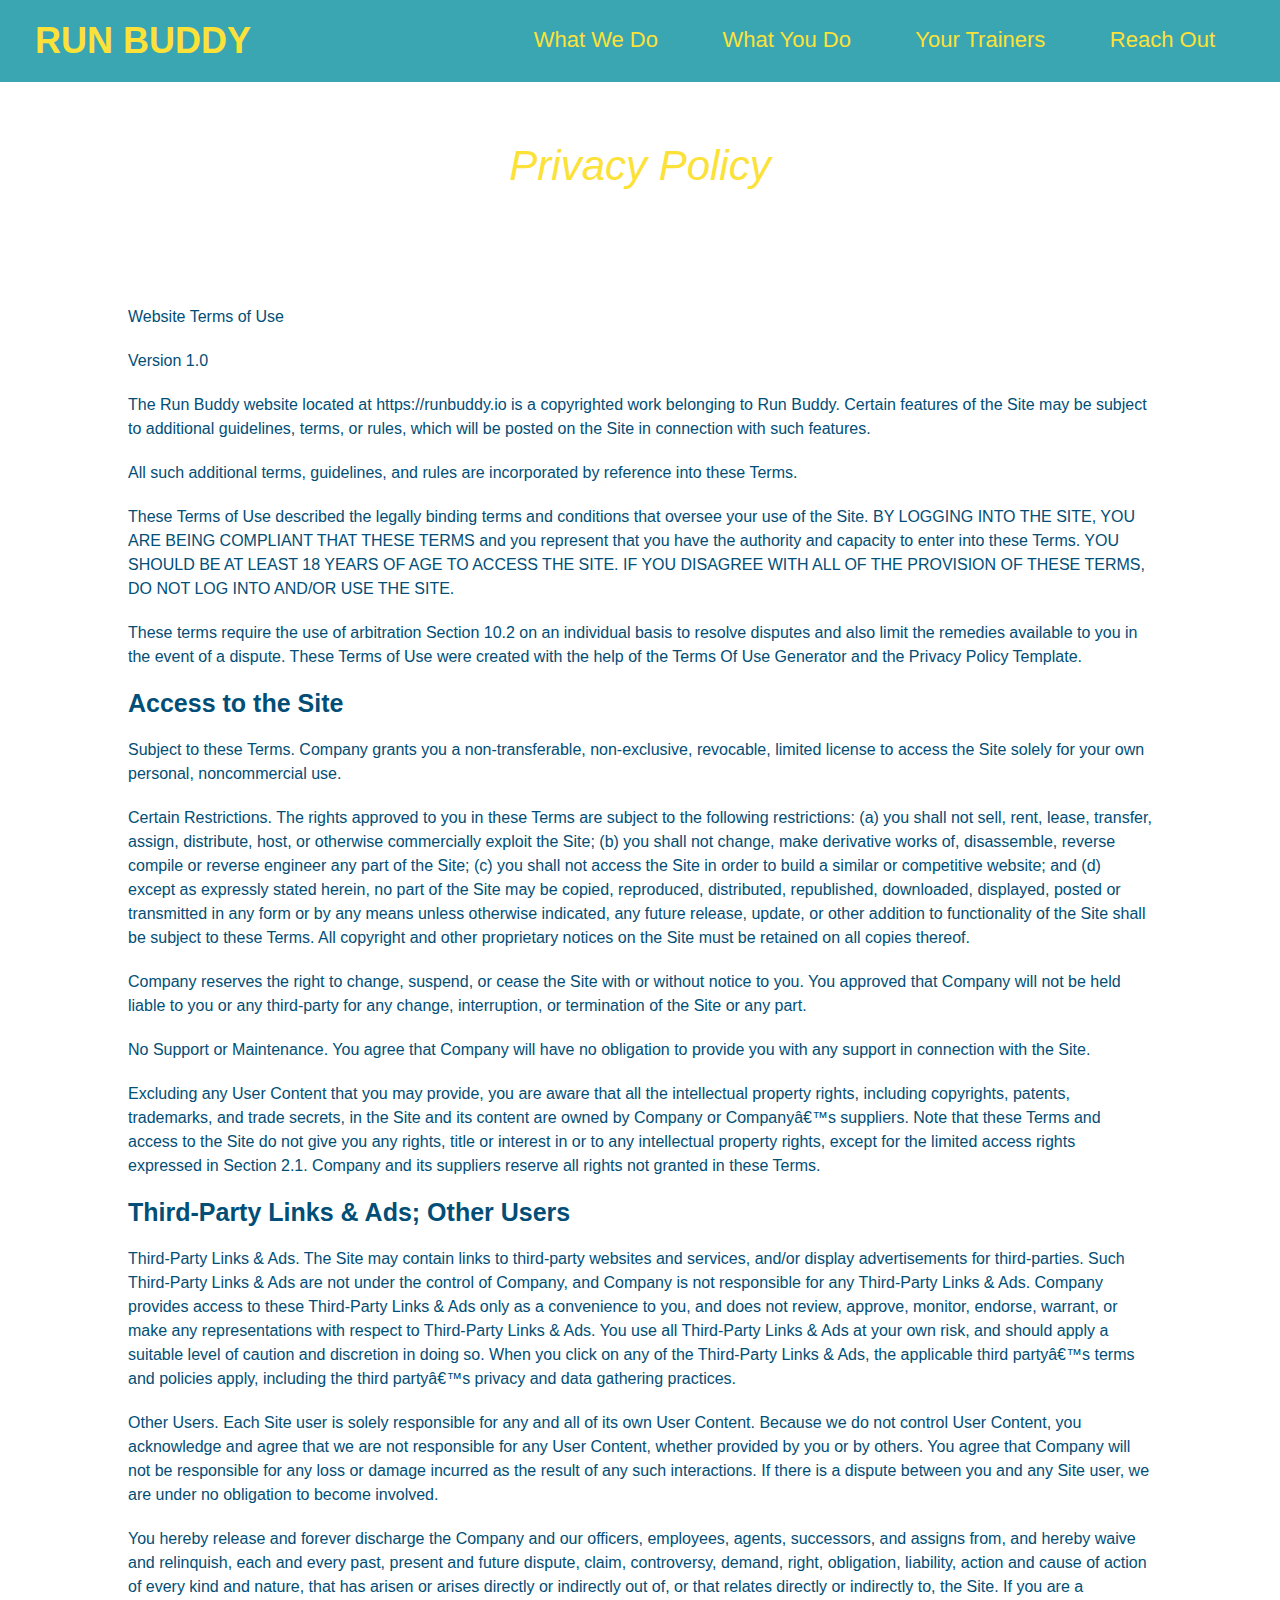
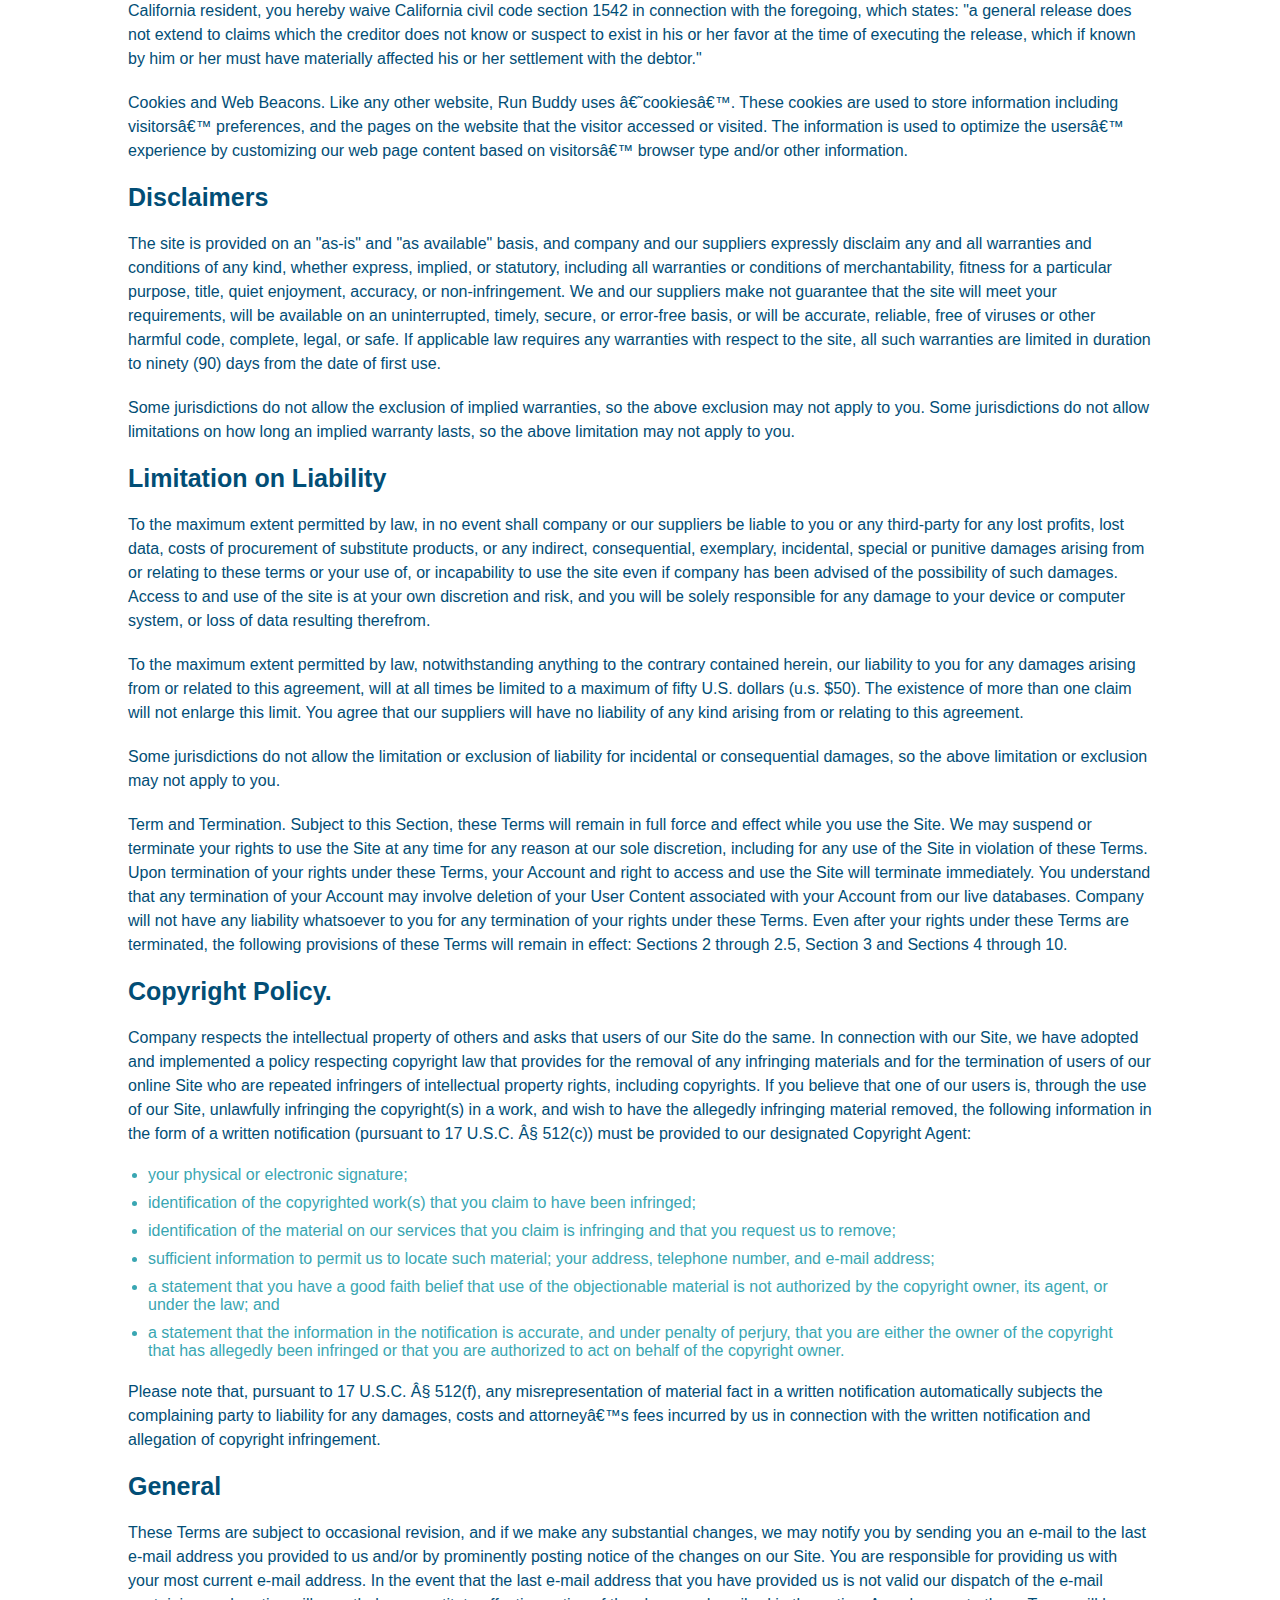
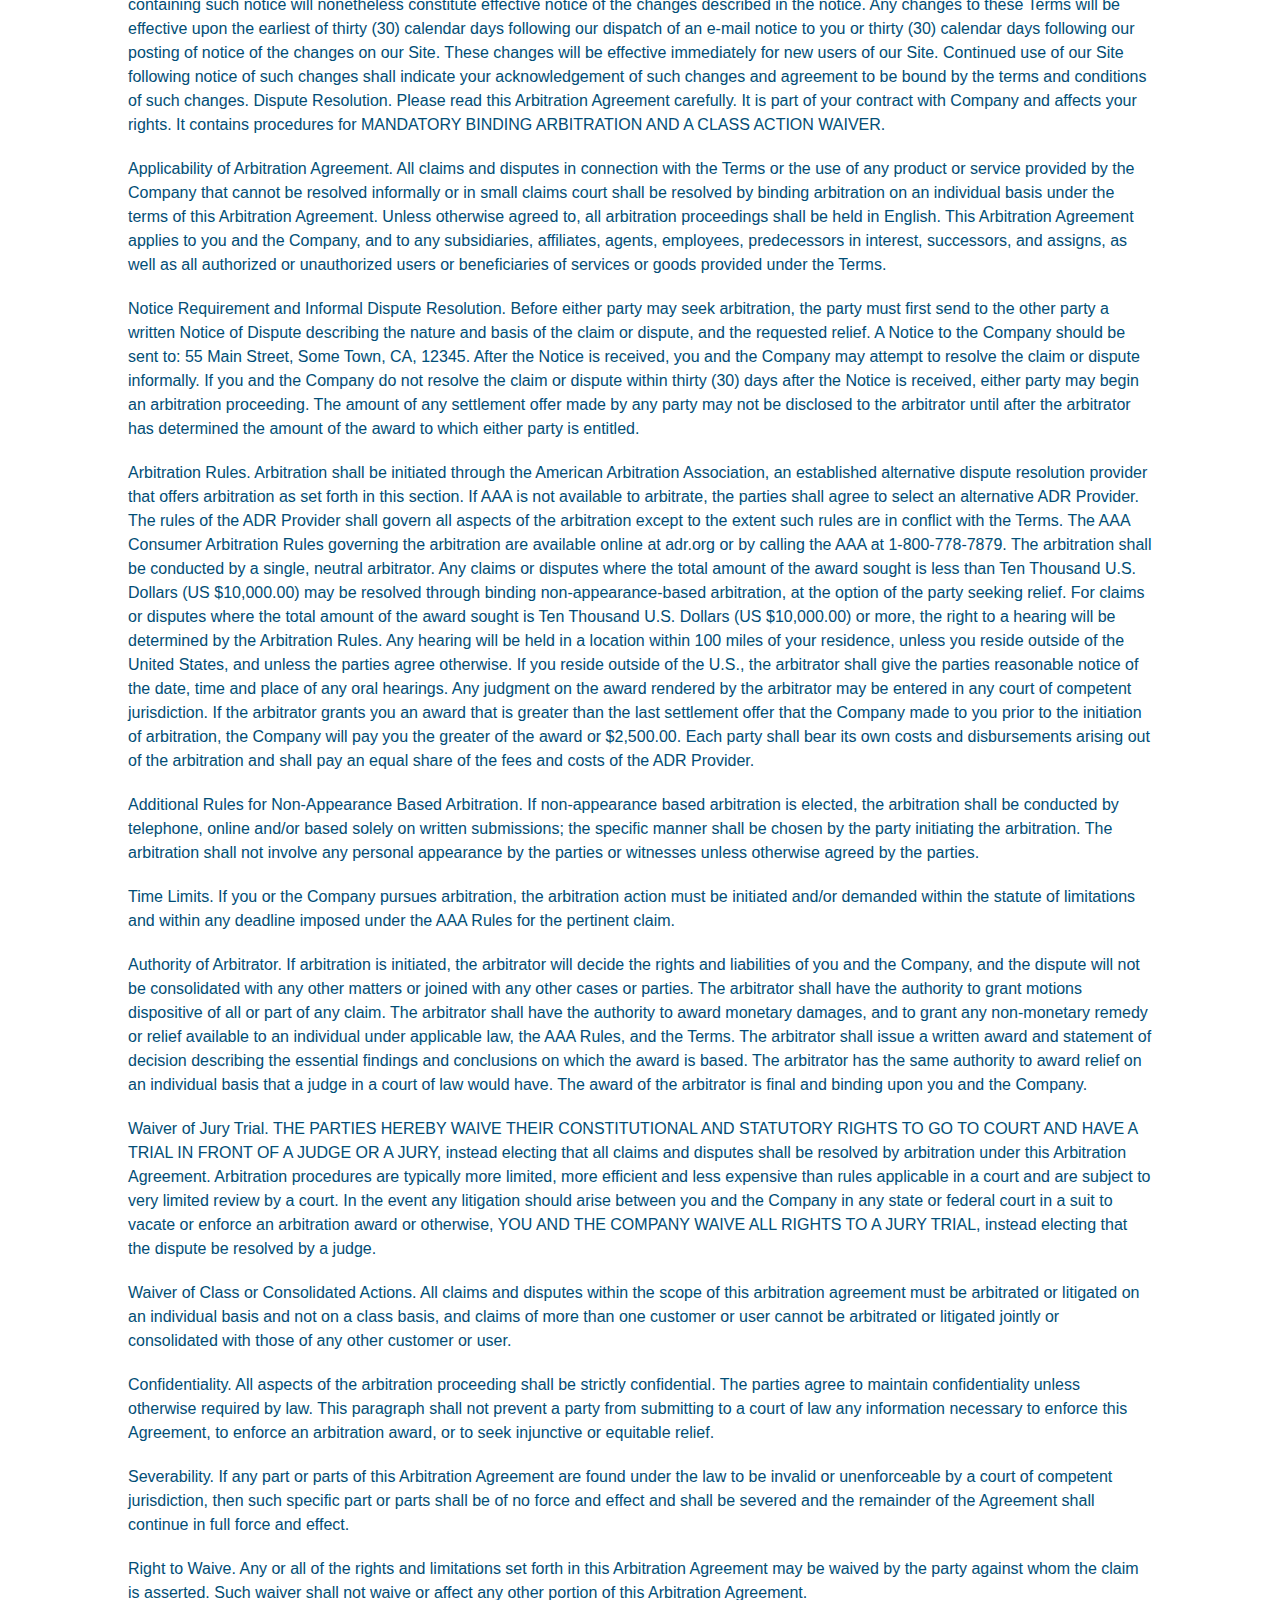
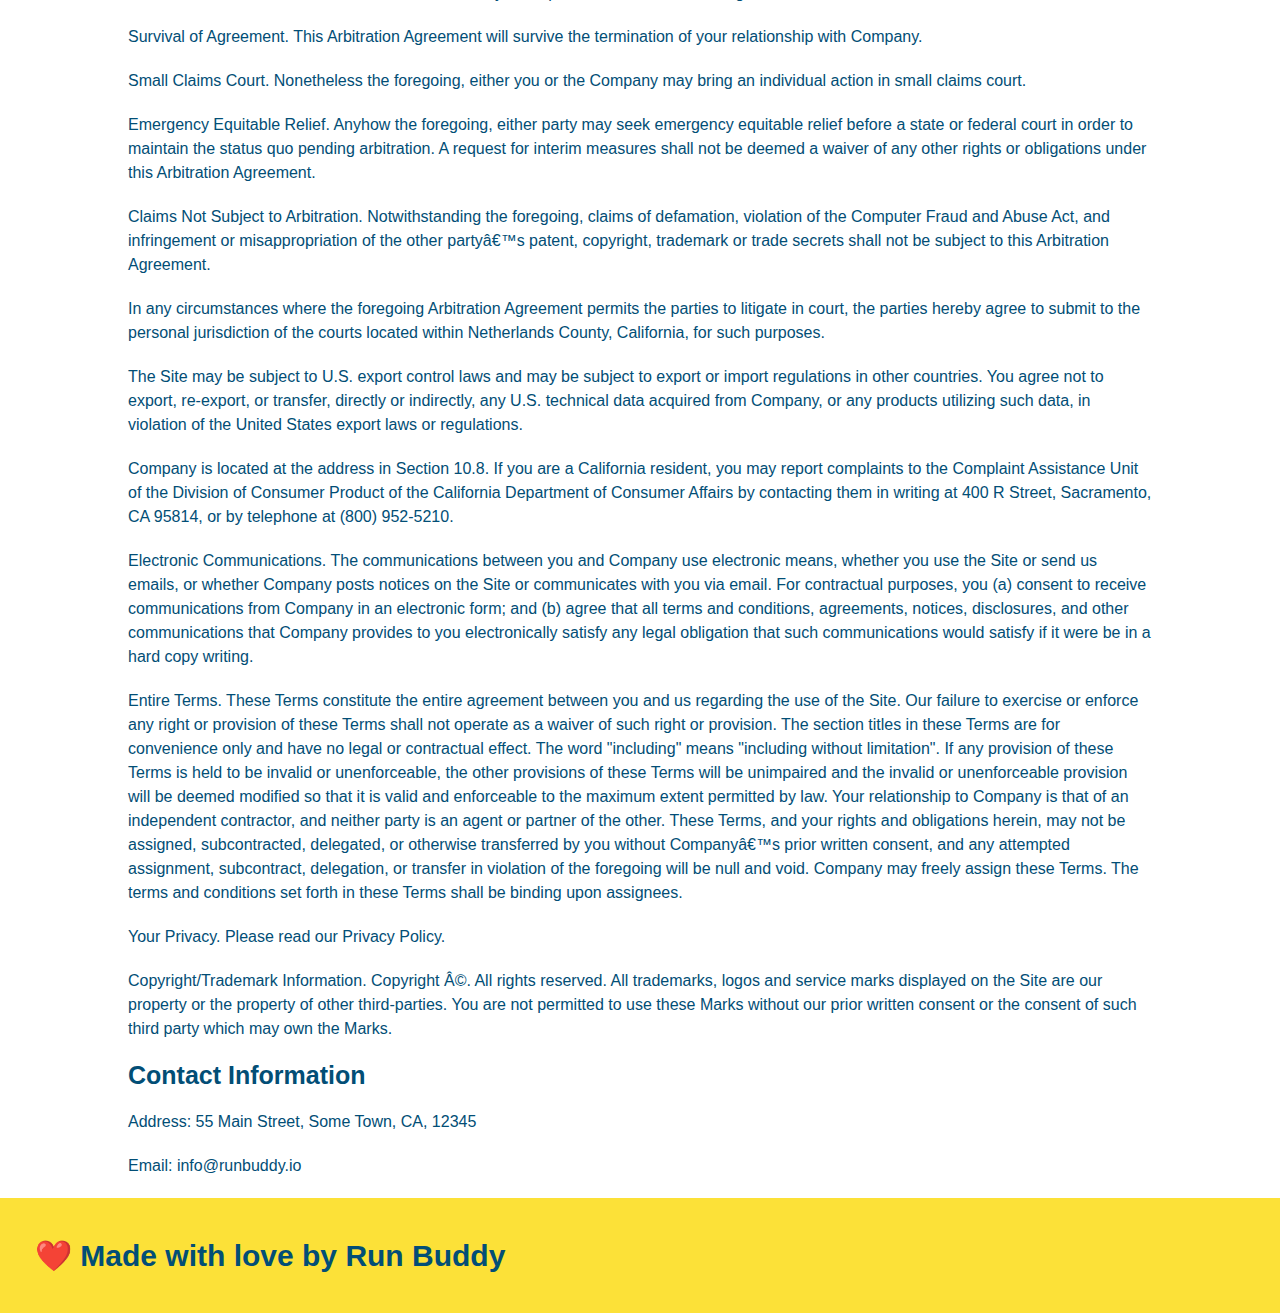
==== privacy-policy.html @ 12d1be7a "privacy policy" ====
<!DOCTYPE html>
<html lang="en">
  <head>
    <meta charset="UTF-8" />
    <link rel="stylesheet" href="./style.css" />
    <link rel="stylesheet" href="./privacy-policy.css" />
    <title>Privacy Policy - Run Buddy</title>
  </head>
  <body>
    <header>
        <h1>
          <a href="/">RUN BUDDY</a>
        </h1>
        <nav>
          <ul>
            <li>
              <a href="./index.html#what-we-do">What We Do</a>
            </li>
            <li>
              <a href="./index.html#what-you-do">What You Do</a>
            </li>
            <li>
              <a href="./index.html#your-trainers">Your Trainers</a>
            </li>
            <li>
              <a href="./index.html#reach-out">Reach Out</a>
            </li>
          </ul>
        </nav>
    </header>

    <section class="hero">
        <h2 class="page-title">
          Privacy Policy
        </h2>
    </section>

    <article class="secondary-content">
        <p>
            Website Terms of Use
          </p>
    
          <p>
            Version 1.0
          </p>
    
          <p>
            The Run Buddy website located at https://runbuddy.io is a copyrighted work belonging to Run Buddy. Certain
            features of the Site may be subject to additional guidelines, terms, or rules, which will be posted on the Site
            in connection with such features.
          </p>
    
          <p>
            All such additional terms, guidelines, and rules are incorporated by reference into these Terms.
          </p>
    
          <p>
            These Terms of Use described the legally binding terms and conditions that oversee your use of the Site. BY
            LOGGING INTO THE SITE, YOU ARE BEING COMPLIANT THAT THESE TERMS and you represent that you have the authority
            and capacity to enter into these Terms. YOU SHOULD BE AT LEAST 18 YEARS OF AGE TO ACCESS THE SITE. IF YOU
            DISAGREE WITH ALL OF THE PROVISION OF THESE TERMS, DO NOT LOG INTO AND/OR USE THE SITE.
          </p>
    
          <p>
            These terms require the use of arbitration Section 10.2 on an individual basis to resolve disputes and also
            limit the remedies available to you in the event of a dispute. These Terms of Use were created with the help of
            the Terms Of Use Generator and the Privacy Policy Template.
          </p>
    
          <h3>
            Access to the Site
          </h3>
    
          <p>
            Subject to these Terms. Company grants you a non-transferable, non-exclusive, revocable, limited license to
            access the Site solely for your own personal, noncommercial use.
          </p>
    
          <p>
            Certain Restrictions. The rights approved to you in these Terms are subject to the following restrictions: (a)
            you shall not sell, rent, lease, transfer, assign, distribute, host, or otherwise commercially exploit the Site;
            (b) you shall not change, make derivative works of, disassemble, reverse compile or reverse engineer any part of
            the Site; (c) you shall not access the Site in order to build a similar or competitive website; and (d) except
            as expressly stated herein, no part of the Site may be copied, reproduced, distributed, republished, downloaded,
            displayed, posted or transmitted in any form or by any means unless otherwise indicated, any future release,
            update, or other addition to functionality of the Site shall be subject to these Terms. All copyright and other
            proprietary notices on the Site must be retained on all copies thereof.
          </p>
    
          <p>
            Company reserves the right to change, suspend, or cease the Site with or without notice to you. You approved
            that Company will not be held liable to you or any third-party for any change, interruption, or termination of
            the Site or any part.
          </p>
    
          <p>
            No Support or Maintenance. You agree that Company will have no obligation to provide you with any support in
            connection with the Site.
          </p>
    
          <p>
            Excluding any User Content that you may provide, you are aware that all the intellectual property rights,
            including copyrights, patents, trademarks, and trade secrets, in the Site and its content are owned by Company
            or Companyâ€™s suppliers. Note that these Terms and access to the Site do not give you any rights, title or
            interest in or to any intellectual property rights, except for the limited access rights expressed in Section
            2.1. Company and its suppliers reserve all rights not granted in these Terms.
          </p>
    
          <h3>
            Third-Party Links & Ads; Other Users
          </h3>
    
          <p>
            Third-Party Links & Ads. The Site may contain links to third-party websites and services, and/or display
            advertisements for third-parties. Such Third-Party Links & Ads are not under the control of Company, and Company
            is not responsible for any Third-Party Links & Ads. Company provides access to these Third-Party Links & Ads
            only as a convenience to you, and does not review, approve, monitor, endorse, warrant, or make any
            representations with respect to Third-Party Links & Ads. You use all Third-Party Links & Ads at your own risk,
            and should apply a suitable level of caution and discretion in doing so. When you click on any of the
            Third-Party Links & Ads, the applicable third partyâ€™s terms and policies apply, including the third partyâ€™s
            privacy and data gathering practices.
          </p>
    
          <p>
            Other Users. Each Site user is solely responsible for any and all of its own User Content. Because we do not
            control User Content, you acknowledge and agree that we are not responsible for any User Content, whether
            provided by you or by others. You agree that Company will not be responsible for any loss or damage incurred as
            the result of any such interactions. If there is a dispute between you and any Site user, we are under no
            obligation to become involved.
          </p>
    
          <p>
            You hereby release and forever discharge the Company and our officers, employees, agents, successors, and
            assigns from, and hereby waive and relinquish, each and every past, present and future dispute, claim,
            controversy, demand, right, obligation, liability, action and cause of action of every kind and nature, that has
            arisen or arises directly or indirectly out of, or that relates directly or indirectly to, the Site. If you are
            a California resident, you hereby waive California civil code section 1542 in connection with the foregoing,
            which states: "a general release does not extend to claims which the creditor does not know or suspect to exist
            in his or her favor at the time of executing the release, which if known by him or her must have materially
            affected his or her settlement with the debtor."
          </p>
    
          <p>
            Cookies and Web Beacons. Like any other website, Run Buddy uses â€˜cookiesâ€™. These cookies are used to store
            information including visitorsâ€™ preferences, and the pages on the website that the visitor accessed or visited.
            The information is used to optimize the usersâ€™ experience by customizing our web page content based on visitorsâ€™
            browser type and/or other information.
          </p>
    
          <h3>
            Disclaimers
          </h3>
    
          <p>
            The site is provided on an "as-is" and "as available" basis, and company and our suppliers expressly disclaim
            any and all warranties and conditions of any kind, whether express, implied, or statutory, including all
            warranties or conditions of merchantability, fitness for a particular purpose, title, quiet enjoyment, accuracy,
            or non-infringement. We and our suppliers make not guarantee that the site will meet your requirements, will be
            available on an uninterrupted, timely, secure, or error-free basis, or will be accurate, reliable, free of
            viruses or other harmful code, complete, legal, or safe. If applicable law requires any warranties with respect
            to the site, all such warranties are limited in duration to ninety (90) days from the date of first use.
          </p>
    
          <p>
            Some jurisdictions do not allow the exclusion of implied warranties, so the above exclusion may not apply to
            you. Some jurisdictions do not allow limitations on how long an implied warranty lasts, so the above limitation
            may not apply to you.
          </p>
    
          <h3>
            Limitation on Liability
          </h3>
    
          <p>
            To the maximum extent permitted by law, in no event shall company or our suppliers be liable to you or any
            third-party for any lost profits, lost data, costs of procurement of substitute products, or any indirect,
            consequential, exemplary, incidental, special or punitive damages arising from or relating to these terms or
            your use of, or incapability to use the site even if company has been advised of the possibility of such
            damages. Access to and use of the site is at your own discretion and risk, and you will be solely responsible
            for any damage to your device or computer system, or loss of data resulting therefrom.
          </p>
    
          <p>
            To the maximum extent permitted by law, notwithstanding anything to the contrary contained herein, our liability
            to you for any damages arising from or related to this agreement, will at all times be limited to a maximum of
            fifty U.S. dollars (u.s. $50). The existence of more than one claim will not enlarge this limit. You agree that
            our suppliers will have no liability of any kind arising from or relating to this agreement.
          </p>
    
          <p>
            Some jurisdictions do not allow the limitation or exclusion of liability for incidental or consequential
            damages, so the above limitation or exclusion may not apply to you.
          </p>
    
          <p>
            Term and Termination. Subject to this Section, these Terms will remain in full force and effect while you use
            the Site. We may suspend or terminate your rights to use the Site at any time for any reason at our sole
            discretion, including for any use of the Site in violation of these Terms. Upon termination of your rights under
            these Terms, your Account and right to access and use the Site will terminate immediately. You understand that
            any termination of your Account may involve deletion of your User Content associated with your Account from our
            live databases. Company will not have any liability whatsoever to you for any termination of your rights under
            these Terms. Even after your rights under these Terms are terminated, the following provisions of these Terms
            will remain in effect: Sections 2 through 2.5, Section 3 and Sections 4 through 10.
          </p>
    
          <h3>
            Copyright Policy.
          </h3>
    
          <p>
            Company respects the intellectual property of others and asks that users of our Site do the same. In connection
            with our Site, we have adopted and implemented a policy respecting copyright law that provides for the removal
            of any infringing materials and for the termination of users of our online Site who are repeated infringers of
            intellectual property rights, including copyrights. If you believe that one of our users is, through the use of
            our Site, unlawfully infringing the copyright(s) in a work, and wish to have the allegedly infringing material
            removed, the following information in the form of a written notification (pursuant to 17 U.S.C. Â§ 512(c)) must
            be provided to our designated Copyright Agent:
          </p>
    
          <ul>
            <li>
              your physical or electronic signature;
            </li>
            <li>
              identification of the copyrighted work(s) that you claim to have been infringed;
            </li>
            <li>
              identification of the material on our services that you claim is infringing and that you request us to remove;
            </li>
            <li>
              sufficient information to permit us to locate such material; your address, telephone number, and e-mail
              address;
            </li>
            <li>
              a statement that you have a good faith belief that use of the objectionable material is not authorized by the
              copyright owner, its agent, or under the law; and
            </li>
            <li>
              a statement that the information in the notification is accurate, and under penalty of perjury, that you are
              either the owner of the copyright that has allegedly been infringed or that you are authorized to act on
              behalf of the copyright owner.
            </li>
          </ul>
    
          <p>
            Please note that, pursuant to 17 U.S.C. Â§ 512(f), any misrepresentation of material fact in a written
            notification automatically subjects the complaining party to liability for any damages, costs and attorneyâ€™s
            fees incurred by us in connection with the written notification and allegation of copyright infringement.
          </p>
    
          <h3>
            General
          </h3>
    
          <p>
            These Terms are subject to occasional revision, and if we make any substantial changes, we may notify you by
            sending you an e-mail to the last e-mail address you provided to us and/or by prominently posting notice of the
            changes on our Site. You are responsible for providing us with your most current e-mail address. In the event
            that the last e-mail address that you have provided us is not valid our dispatch of the e-mail containing such
            notice will nonetheless constitute effective notice of the changes described in the notice. Any changes to these
            Terms will be effective upon the earliest of thirty (30) calendar days following our dispatch of an e-mail
            notice to you or thirty (30) calendar days following our posting of notice of the changes on our Site. These
            changes will be effective immediately for new users of our Site. Continued use of our Site following notice of
            such changes shall indicate your acknowledgement of such changes and agreement to be bound by the terms and
            conditions of such changes. Dispute Resolution. Please read this Arbitration Agreement carefully. It is part of
            your contract with Company and affects your rights. It contains procedures for MANDATORY BINDING ARBITRATION AND
            A CLASS ACTION WAIVER.
          </p>
    
          <p>
            Applicability of Arbitration Agreement. All claims and disputes in connection with the Terms or the use of any
            product or service provided by the Company that cannot be resolved informally or in small claims court shall be
            resolved by binding arbitration on an individual basis under the terms of this Arbitration Agreement. Unless
            otherwise agreed to, all arbitration proceedings shall be held in English. This Arbitration Agreement applies to
            you and the Company, and to any subsidiaries, affiliates, agents, employees, predecessors in interest,
            successors, and assigns, as well as all authorized or unauthorized users or beneficiaries of services or goods
            provided under the Terms.
          </p>
    
          <p>
            Notice Requirement and Informal Dispute Resolution. Before either party may seek arbitration, the party must
            first send to the other party a written Notice of Dispute describing the nature and basis of the claim or
            dispute, and the requested relief. A Notice to the Company should be sent to: 55 Main Street, Some Town, CA,
            12345. After the Notice is received, you and the Company may attempt to resolve the claim or dispute informally.
            If you and the Company do not resolve the claim or dispute within thirty (30) days after the Notice is received,
            either party may begin an arbitration proceeding. The amount of any settlement offer made by any party may not
            be disclosed to the arbitrator until after the arbitrator has determined the amount of the award to which either
            party is entitled.
          </p>
    
          <p>
            Arbitration Rules. Arbitration shall be initiated through the American Arbitration Association, an established
            alternative dispute resolution provider that offers arbitration as set forth in this section. If AAA is not
            available to arbitrate, the parties shall agree to select an alternative ADR Provider. The rules of the ADR
            Provider shall govern all aspects of the arbitration except to the extent such rules are in conflict with the
            Terms. The AAA Consumer Arbitration Rules governing the arbitration are available online at adr.org or by
            calling the AAA at 1-800-778-7879. The arbitration shall be conducted by a single, neutral arbitrator. Any
            claims or disputes where the total amount of the award sought is less than Ten Thousand U.S. Dollars (US
            $10,000.00) may be resolved through binding non-appearance-based arbitration, at the option of the party seeking
            relief. For claims or disputes where the total amount of the award sought is Ten Thousand U.S. Dollars (US
            $10,000.00) or more, the right to a hearing will be determined by the Arbitration Rules. Any hearing will be
            held in a location within 100 miles of your residence, unless you reside outside of the United States, and
            unless the parties agree otherwise. If you reside outside of the U.S., the arbitrator shall give the parties
            reasonable notice of the date, time and place of any oral hearings. Any judgment on the award rendered by the
            arbitrator may be entered in any court of competent jurisdiction. If the arbitrator grants you an award that is
            greater than the last settlement offer that the Company made to you prior to the initiation of arbitration, the
            Company will pay you the greater of the award or $2,500.00. Each party shall bear its own costs and
            disbursements arising out of the arbitration and shall pay an equal share of the fees and costs of the ADR
            Provider.
          </p>
    
          <p>
            Additional Rules for Non-Appearance Based Arbitration. If non-appearance based arbitration is elected, the
            arbitration shall be conducted by telephone, online and/or based solely on written submissions; the specific
            manner shall be chosen by the party initiating the arbitration. The arbitration shall not involve any personal
            appearance by the parties or witnesses unless otherwise agreed by the parties.
          </p>
    
          <p>
            Time Limits. If you or the Company pursues arbitration, the arbitration action must be initiated and/or demanded
            within the statute of limitations and within any deadline imposed under the AAA Rules for the pertinent claim.
          </p>
    
          <p>
            Authority of Arbitrator. If arbitration is initiated, the arbitrator will decide the rights and liabilities of
            you and the Company, and the dispute will not be consolidated with any other matters or joined with any other
            cases or parties. The arbitrator shall have the authority to grant motions dispositive of all or part of any
            claim. The arbitrator shall have the authority to award monetary damages, and to grant any non-monetary remedy
            or relief available to an individual under applicable law, the AAA Rules, and the Terms. The arbitrator shall
            issue a written award and statement of decision describing the essential findings and conclusions on which the
            award is based. The arbitrator has the same authority to award relief on an individual basis that a judge in a
            court of law would have. The award of the arbitrator is final and binding upon you and the Company.
          </p>
    
          <p>
            Waiver of Jury Trial. THE PARTIES HEREBY WAIVE THEIR CONSTITUTIONAL AND STATUTORY RIGHTS TO GO TO COURT AND HAVE
            A TRIAL IN FRONT OF A JUDGE OR A JURY, instead electing that all claims and disputes shall be resolved by
            arbitration under this Arbitration Agreement. Arbitration procedures are typically more limited, more efficient
            and less expensive than rules applicable in a court and are subject to very limited review by a court. In the
            event any litigation should arise between you and the Company in any state or federal court in a suit to vacate
            or enforce an arbitration award or otherwise, YOU AND THE COMPANY WAIVE ALL RIGHTS TO A JURY TRIAL, instead
            electing that the dispute be resolved by a judge.
          </p>
    
          <p>
            Waiver of Class or Consolidated Actions. All claims and disputes within the scope of this arbitration agreement
            must be arbitrated or litigated on an individual basis and not on a class basis, and claims of more than one
            customer or user cannot be arbitrated or litigated jointly or consolidated with those of any other customer or
            user.
          </p>
    
          <p>
            Confidentiality. All aspects of the arbitration proceeding shall be strictly confidential. The parties agree to
            maintain confidentiality unless otherwise required by law. This paragraph shall not prevent a party from
            submitting to a court of law any information necessary to enforce this Agreement, to enforce an arbitration
            award, or to seek injunctive or equitable relief.
          </p>
    
          <p>
            Severability. If any part or parts of this Arbitration Agreement are found under the law to be invalid or
            unenforceable by a court of competent jurisdiction, then such specific part or parts shall be of no force and
            effect and shall be severed and the remainder of the Agreement shall continue in full force and effect.
          </p>
    
          <p>
            Right to Waive. Any or all of the rights and limitations set forth in this Arbitration Agreement may be waived
            by the party against whom the claim is asserted. Such waiver shall not waive or affect any other portion of this
            Arbitration Agreement.
          </p>
    
          <p>
            Survival of Agreement. This Arbitration Agreement will survive the termination of your relationship with
            Company.
          </p>
    
          <p>
            Small Claims Court. Nonetheless the foregoing, either you or the Company may bring an individual action in small
            claims court.
          </p>
    
          <p>
            Emergency Equitable Relief. Anyhow the foregoing, either party may seek emergency equitable relief before a
            state or federal court in order to maintain the status quo pending arbitration. A request for interim measures
            shall not be deemed a waiver of any other rights or obligations under this Arbitration Agreement.
          </p>
    
          <p>
            Claims Not Subject to Arbitration. Notwithstanding the foregoing, claims of defamation, violation of the
            Computer Fraud and Abuse Act, and infringement or misappropriation of the other partyâ€™s patent, copyright,
            trademark or trade secrets shall not be subject to this Arbitration Agreement.
          </p>
    
          <p>
            In any circumstances where the foregoing Arbitration Agreement permits the parties to litigate in court, the
            parties hereby agree to submit to the personal jurisdiction of the courts located within Netherlands County,
            California, for such purposes.
          </p>
    
          <p>
            The Site may be subject to U.S. export control laws and may be subject to export or import regulations in other
            countries. You agree not to export, re-export, or transfer, directly or indirectly, any U.S. technical data
            acquired from Company, or any products utilizing such data, in violation of the United States export laws or
            regulations.
          </p>
    
          <p>
            Company is located at the address in Section 10.8. If you are a California resident, you may report complaints
            to the Complaint Assistance Unit of the Division of Consumer Product of the California Department of Consumer
            Affairs by contacting them in writing at 400 R Street, Sacramento, CA 95814, or by telephone at (800) 952-5210.
          </p>
    
          <p>
            Electronic Communications. The communications between you and Company use electronic means, whether you use the
            Site or send us emails, or whether Company posts notices on the Site or communicates with you via email. For
            contractual purposes, you (a) consent to receive communications from Company in an electronic form; and (b)
            agree that all terms and conditions, agreements, notices, disclosures, and other communications that Company
            provides to you electronically satisfy any legal obligation that such communications would satisfy if it were be
            in a hard copy writing.
          </p>
    
          <p>
            Entire Terms. These Terms constitute the entire agreement between you and us regarding the use of the Site. Our
            failure to exercise or enforce any right or provision of these Terms shall not operate as a waiver of such right
            or provision. The section titles in these Terms are for convenience only and have no legal or contractual
            effect. The word "including" means "including without limitation". If any provision of these Terms is held to be
            invalid or unenforceable, the other provisions of these Terms will be unimpaired and the invalid or
            unenforceable provision will be deemed modified so that it is valid and enforceable to the maximum extent
            permitted by law. Your relationship to Company is that of an independent contractor, and neither party is an
            agent or partner of the other. These Terms, and your rights and obligations herein, may not be assigned,
            subcontracted, delegated, or otherwise transferred by you without Companyâ€™s prior written consent, and any
            attempted assignment, subcontract, delegation, or transfer in violation of the foregoing will be null and void.
            Company may freely assign these Terms. The terms and conditions set forth in these Terms shall be binding upon
            assignees.
          </p>
    
          <p>
            Your Privacy. Please read our Privacy Policy.
          </p>
    
          <p>
            Copyright/Trademark Information. Copyright Â©. All rights reserved. All trademarks, logos and service marks
            displayed on the Site are our property or the property of other third-parties. You are not permitted to use
            these Marks without our prior written consent or the consent of such third party which may own the Marks.
          </p>
    
          <h3>
            Contact Information
          </h3>
    
          <p>
            Address: 55 Main Street, Some Town, CA, 12345
          </p>
    
          <p>
            Email: info@runbuddy.io
          </p>
    </article>
        
    <footer>
     <h2>❤️ Made with love by Run Buddy</h2>
        
    </footer>
  
      
  </body>
</html>
---- style.css ----
* {
    margin: 0;
    padding: 0;
    box-sizing: border-box;
}

body {
    color: #39a6b2;
    font-family: Helvetica, Arial, sans-serif;
}

header {
 padding: 20px 35px;
 background-color: #39a6b2;
}

header h1 {
  font-weight: bold;
  font-size: 36px;
  color: #fce138;
  margin: 0;
  display: inline;
}

header a {
    text-decoration: none;
    color: #fce138;
}

header nav {
    float: right;
    margin: 7px 0;
}

header nav ul li {
    display: inline;
}

header nav ul li a {
    margin: 0 30px;
    font-weight: lighter;
    font-size: 22px;
}

footer {
    background: #fce138;
    width: 100%;
    padding: 40px 35px;
}

footer h2 {
    display: inline;
    color: #024e76;
    font-size: 30px;
    margin: 0;
}

footer div{
    float: right;
    line-height: 1.5;
    text-align: right;
}

footer a{
    color: #024e76;
}

section {
    padding: 60px;
}

.hero {
    background-image: url("./images/hero-bg\ \(1\).jpg");
    height: 600px;
    background-size: cover;
    background-position: center;
    position: relative;
}


.hero-form {
    background-color: #fce138;
    padding: 20px;
    width: 500px;
    color: #024e76;
    position: absolute;
    bottom: 120px;
    right: 140px;
}

.hero-form {
    border-style: solid;
    border-width: 3px;
    border-color: #024e76;
}

.hero-form h3 {
    font-size: 24px;
    margin: 0;
}

.hero-form p{
    margin: 5px 0 15px 0;
}

.form-input {
    border: 1px solid #024e76;
    display: block;
    padding: 7px 15px;
    font-size: 16px;
    color: #024e76;
    width: 100%;
    margin-bottom: 15px;
}

.hero-form label{
    margin: 0 5px;
}

.hero-form button {
    color: #fce138;
    background-color: #024e76;
    border: none;
    padding: 10px 20px;
    font-size: 16px;
}

.intro {
    text-align: center;
}

.intro p {
    line-height: 1.7;
    color: #39a6b2;
    width: 80%;
    font-size: 20px;
    margin: 0 auto;
}

.steps {
    text-align: center;
    background: #fce138;
}

.section-title {
    font-size: 55px;
    color: #024e76;
    margin-bottom: 35px;
    padding: 0 100px 20px 100px;
    display: inline-block;
    border-bottom: 3px solid;
}

.primary-border {
    border-color: #fce138;
}

.secondary-border {
    border-color: #39a6b2;
}

.steps div {
    margin-bottom: 80px;
}

.steps img{
    width: 15%;
    margin: 10px 0;
}

.steps h3 {
    color: #024e76;
    font-size: 46px;
    margin-top: 10px;
}

.steps p {
    color: #39a6b2;
    font-size: 23px;
}

.steps span {
    font-size: 38px;
}

.trainers {
    text-align: center;
}

.trainer {
    width: 900px;
    margin: 0 auto 30px auto;
    background: #024e76;
    color: #fce138;
    overflow: auto;
}

.trainer img {
    width: 35%;
    float: left;
}

.trainer-bio {
    padding: 35px;
    float: left;
    width: 65%;
}

.text-left {
    text-align: left;
}

.text-right {
    text-align: right;
}

.trainer-bio h3 {
    font-size: 32px;
    margin-bottom: 8px;
}

.trainer-bio h4 {
    font-weight: lighter;
    font-size: 26px;
    margin-bottom: 25px;
}

.trainer-bio p {
    font-size: 17px;
    line-height: 1.3;
}
---- privacy-policy.css ----
* {
    margin: 0;
    padding: 0;
    box-sizing: border-box;
}

body {
    color: #39a6b2;
    font-family: Helvetica, Arial, sans-serif;
}

header {
 padding: 20px 35px;
 background-color: #39a6b2;
}

header h1 {
  font-weight: bold;
  font-size: 36px;
  color: #fce138;
  margin: 0;
  display: inline;
}

header a {
    text-decoration: none;
    color: #fce138;
}

header nav {
    float: right;
    margin: 7px 0;
}

header nav ul li {
    display: inline;
}

header nav ul li a {
    margin: 0 30px;
    font-weight: lighter;
    font-size: 22px;
}

footer {
    background: #fce138;
    width: 100%;
    padding: 40px 35px;
}

footer h2 {
    display: inline;
    color: #024e76;
    font-size: 30px;
    margin: 0;
}

footer div{
    float: right;
    line-height: 1.5;
    text-align: right;
}

footer a{
    color: #024e76;
}

section {
    padding: 60px;
}

.hero {
    background-image: url("./images/hero-bg\ \(1\).jpg");
    height: 600px;
    background-size: cover;
    background-position: center;
    position: relative;
}


.hero-form {
    background-color: #fce138;
    padding: 20px;
    width: 500px;
    color: #024e76;
    position: absolute;
    bottom: 120px;
    right: 140px;
}

.hero-form {
    border-style: solid;
    border-width: 3px;
    border-color: #024e76;
}

.hero-form h3 {
    font-size: 24px;
    margin: 0;
}

.hero-form p{
    margin: 5px 0 15px 0;
}

.form-input {
    border: 1px solid #024e76;
    display: block;
    padding: 7px 15px;
    font-size: 16px;
    color: #024e76;
    width: 100%;
    margin-bottom: 15px;
}

.hero-form label{
    margin: 0 5px;
}

.hero-form button {
    color: #fce138;
    background-color: #024e76;
    border: none;
    padding: 10px 20px;
    font-size: 16px;
}

.intro {
    text-align: center;
}

.intro p {
    line-height: 1.7;
    color: #39a6b2;
    width: 80%;
    font-size: 20px;
    margin: 0 auto;
}

.steps {
    text-align: center;
    background: #fce138;
}

.section-title {
    font-size: 55px;
    color: #024e76;
    margin-bottom: 35px;
    padding: 0 100px 20px 100px;
    display: inline-block;
    border-bottom: 3px solid;
}

.primary-border {
    border-color: #fce138;
}

.secondary-border {
    border-color: #39a6b2;
}

.steps div {
    margin-bottom: 80px;
}

.steps img{
    width: 15%;
    margin: 10px 0;
}

.steps h3 {
    color: #024e76;
    font-size: 46px;
    margin-top: 10px;
}

.steps p {
    color: #39a6b2;
    font-size: 23px;
}

.steps span {
    font-size: 38px;
}

.trainers {
    text-align: center;
}

.trainer {
    width: 900px;
    margin: 0 auto 30px auto;
    background: #024e76;
    color: #fce138;
    overflow: auto;
}

.trainer img {
    width: 35%;
    float: left;
}

.trainer-bio {
    padding: 35px;
    float: left;
    width: 65%;
}

.text-left {
    text-align: left;
}

.text-right {
    text-align: right;
}

.trainer-bio h3 {
    font-size: 32px;
    margin-bottom: 8px;
}

.trainer-bio h4 {
    font-weight: lighter;
    font-size: 26px;
    margin-bottom: 25px;
}

.trainer-bio p {
    font-size: 17px;
    line-height: 1.3;
}

.contact {
    text-align: center;
    background: #024e76;
}

.contact h2 {
    color: #fce138;
}

.contact-info iframe {
    width: 400px;
    height: 400px;
}

.contact-info div {
    width: 410px;
    display: inline-block;
    vertical-align: top;
    text-align: left;
    margin: 30px 0 0 60px;
    color: white;
}

.contact-info h3 {
    color: #fce138;
    font-size: 32px;
}

.contact-info p, .contact-info address {
    margin: 20px 0;
    line-height: 1.5;
    font-size: 20px;
    font-style: normal;
}

.contact-info a {
    color: #fce138;
}


.hero {
    background-image: url(../images/hero-bg.jpg);
    background-size: cover;
    background-position: bottom;
    position: relative;
    height: auto;
    text-align: center;
    margin-bottom: 40px;
}

.page-title {
    color: #fce138;
    display: inline-block;
    border-bottom: 4px solid;
    border-bottom: #fce138;
    padding: 0 80px 15px 80px;
    font-weight: normal;
    font-size: 42px;
    font-style: italic;
}

.secondary-content {
    width: 80%;
    margin: auto;
    color: #024e76;
}

.secondary-content h3 {
    font-size: 25px;
    margin: 20px 0 20px 0;
}

.secondary-content p {
    font-size: 16px;
    line-height: 1.5;
    margin: 20px 0 20px 0;
}

.secondary-content ul {
    margin: 15px 20px 15px 20px;
}

.secondary-content li {
    color: #39a6b2;
    margin: 10px 0 10px 0;
}
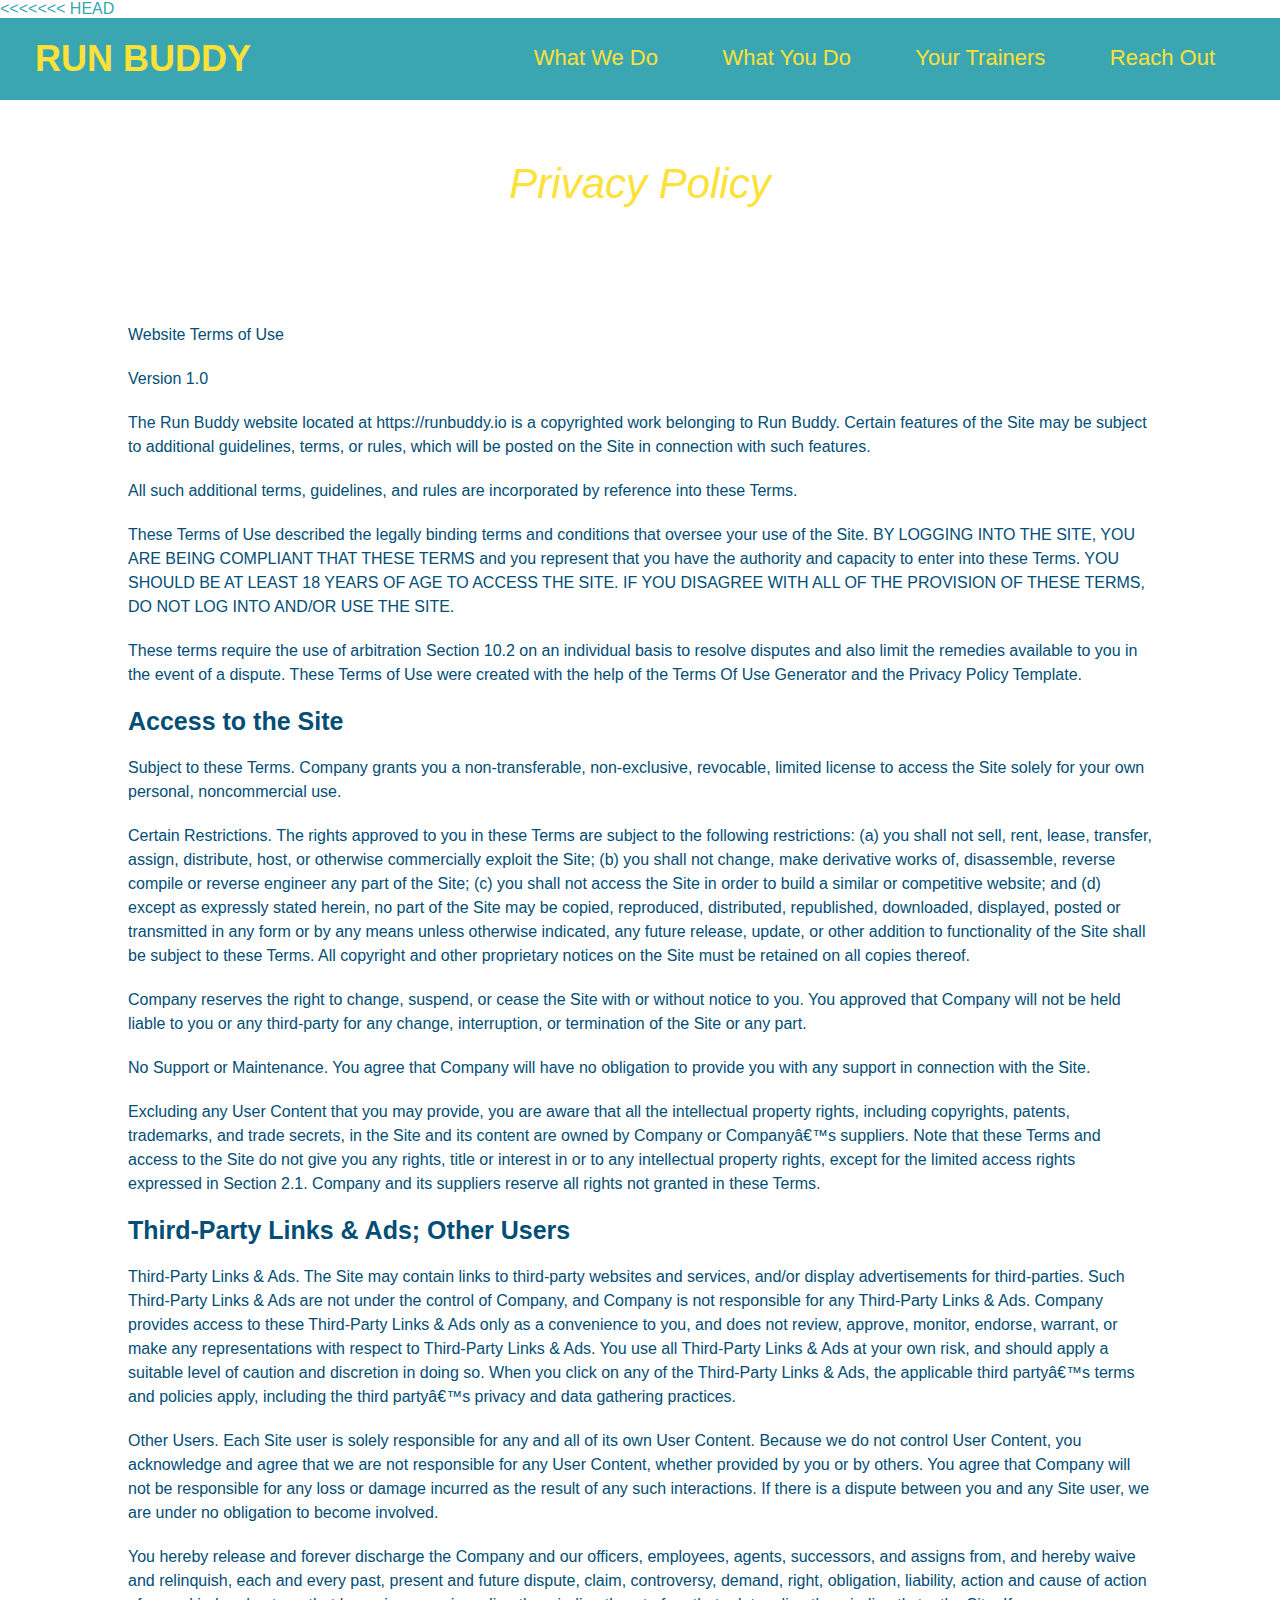
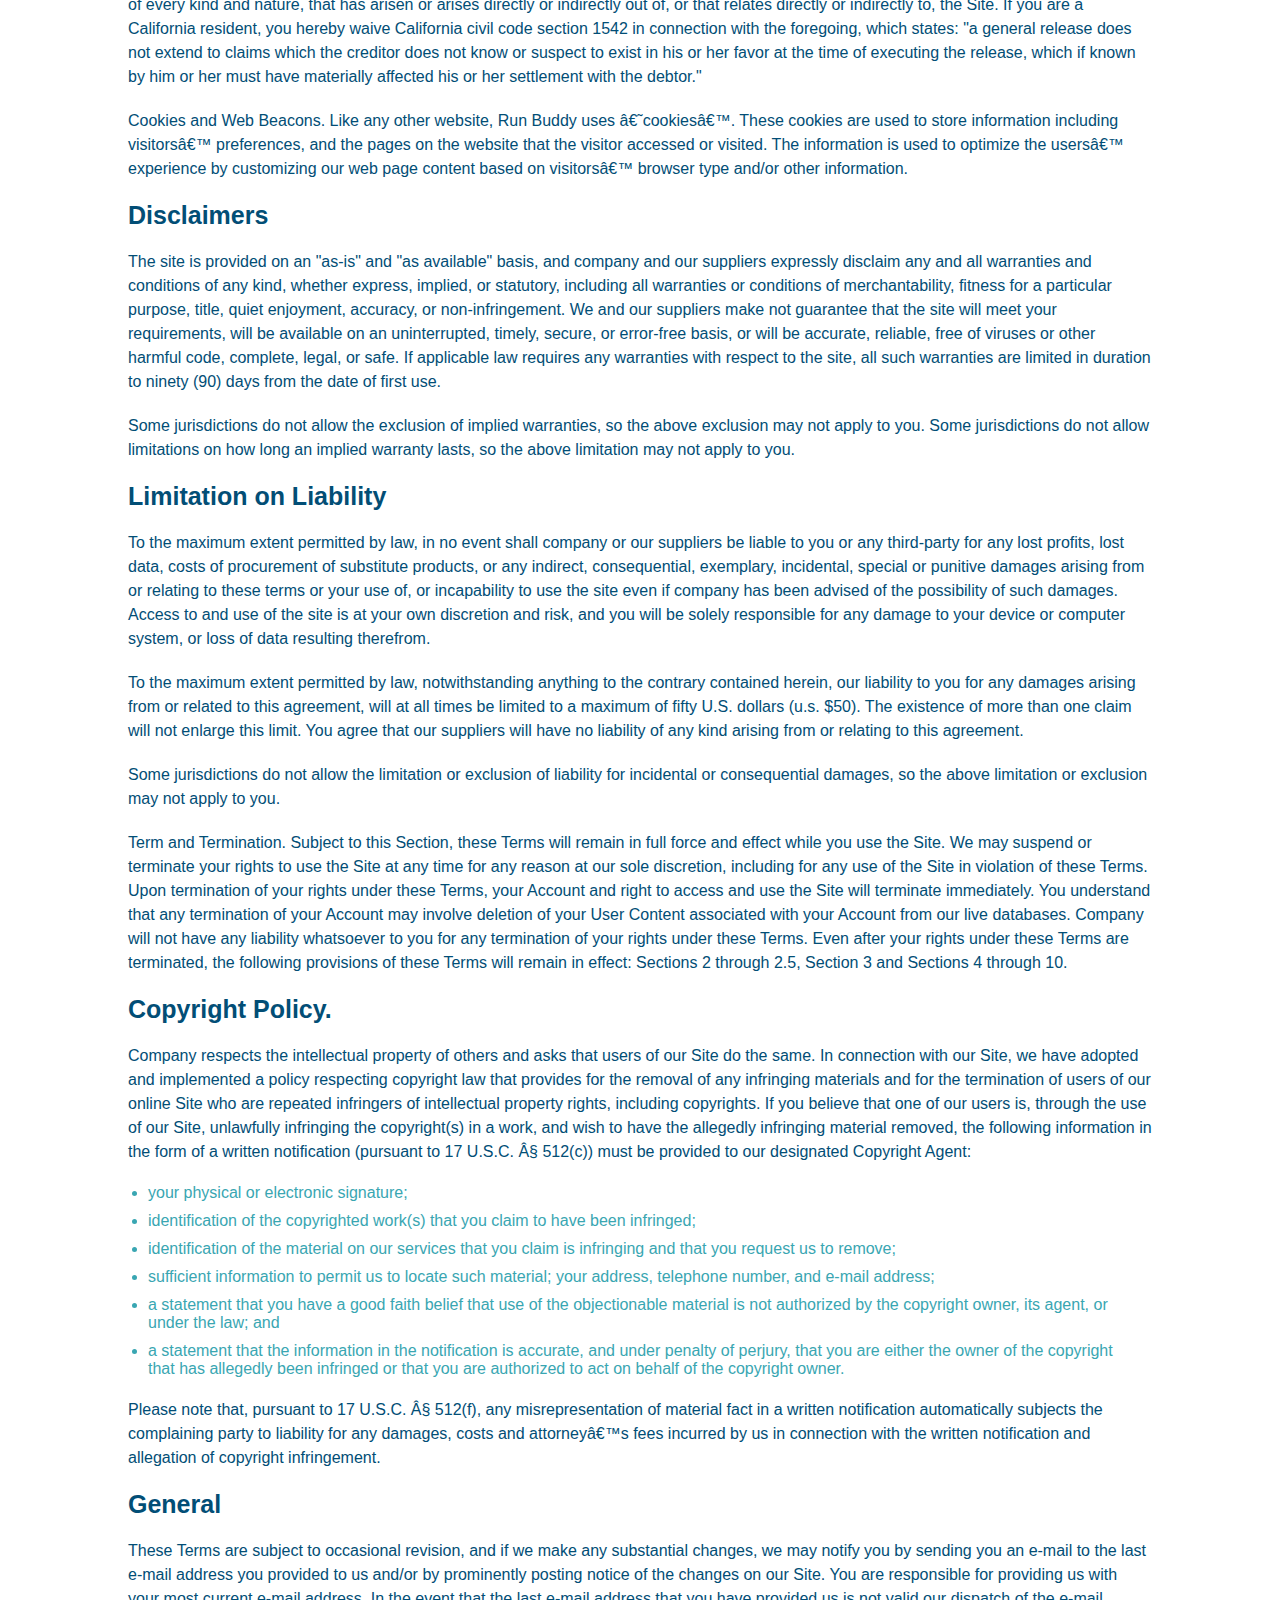
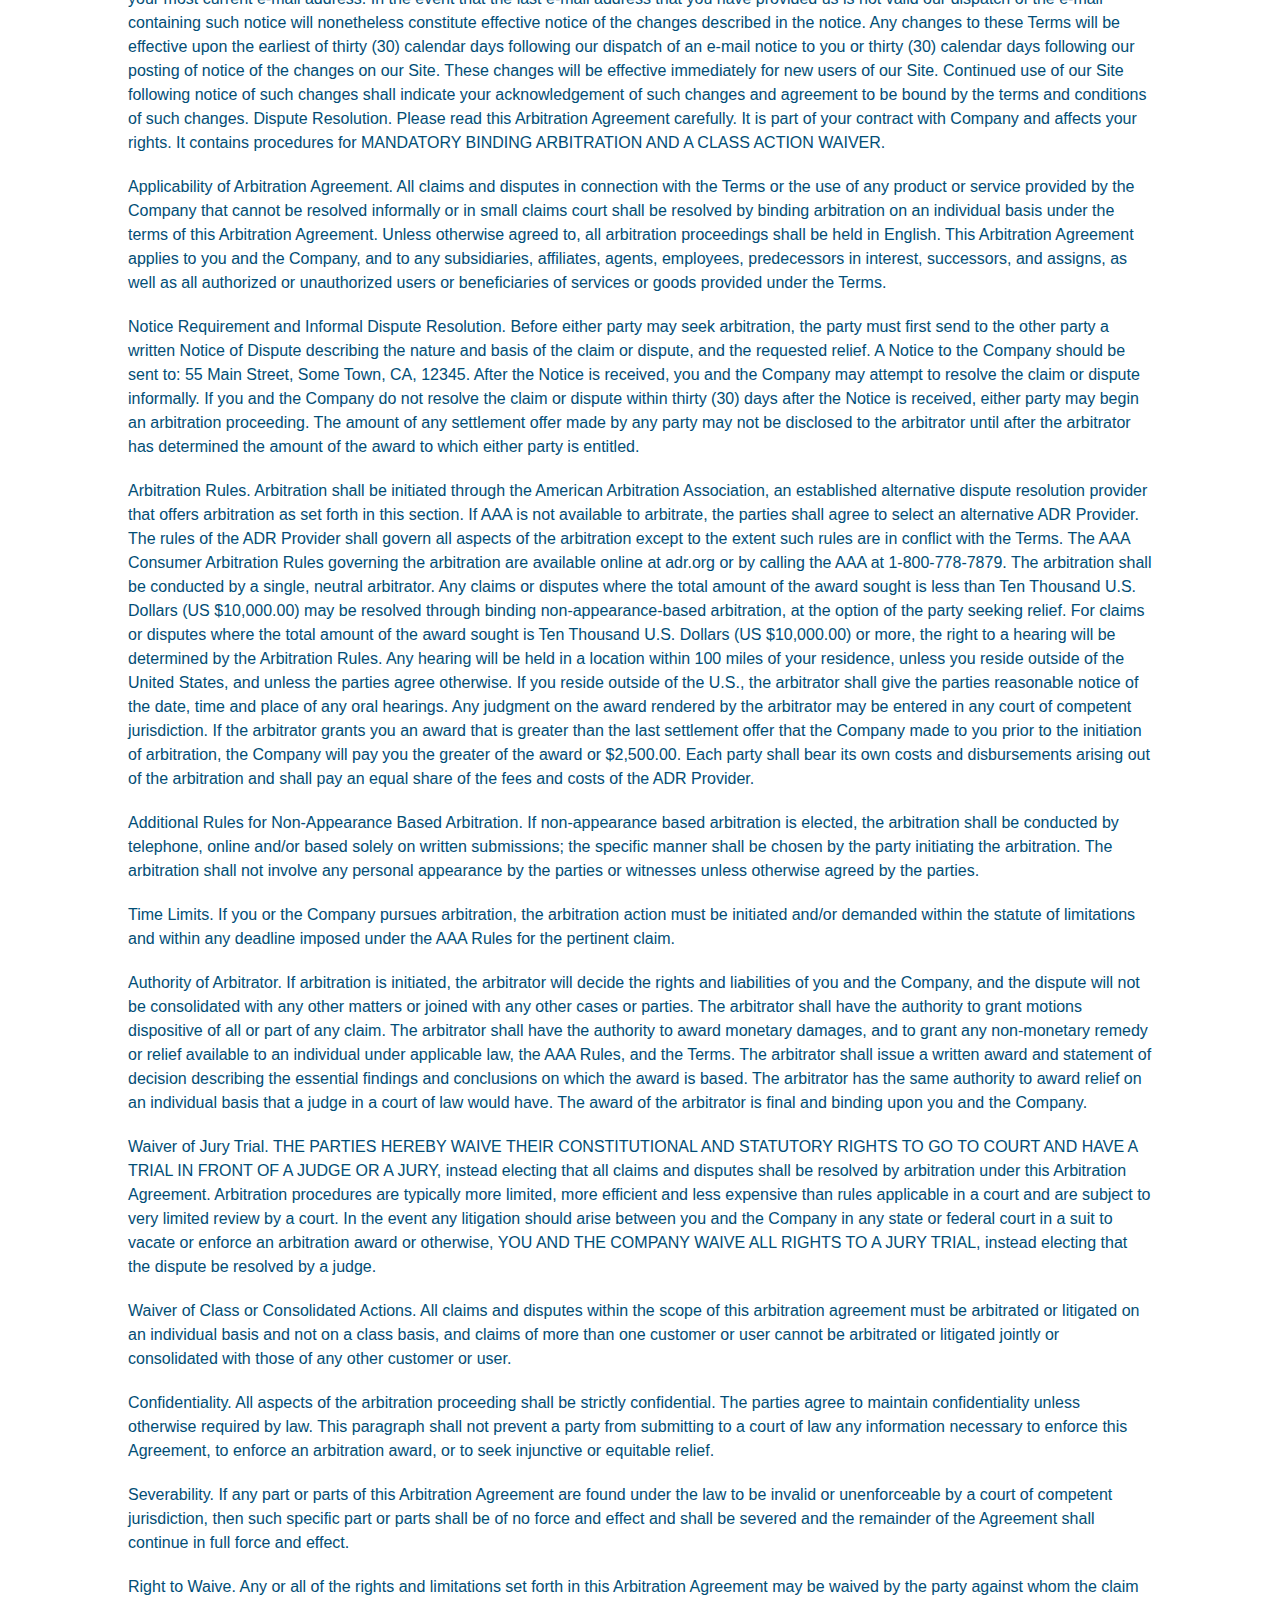
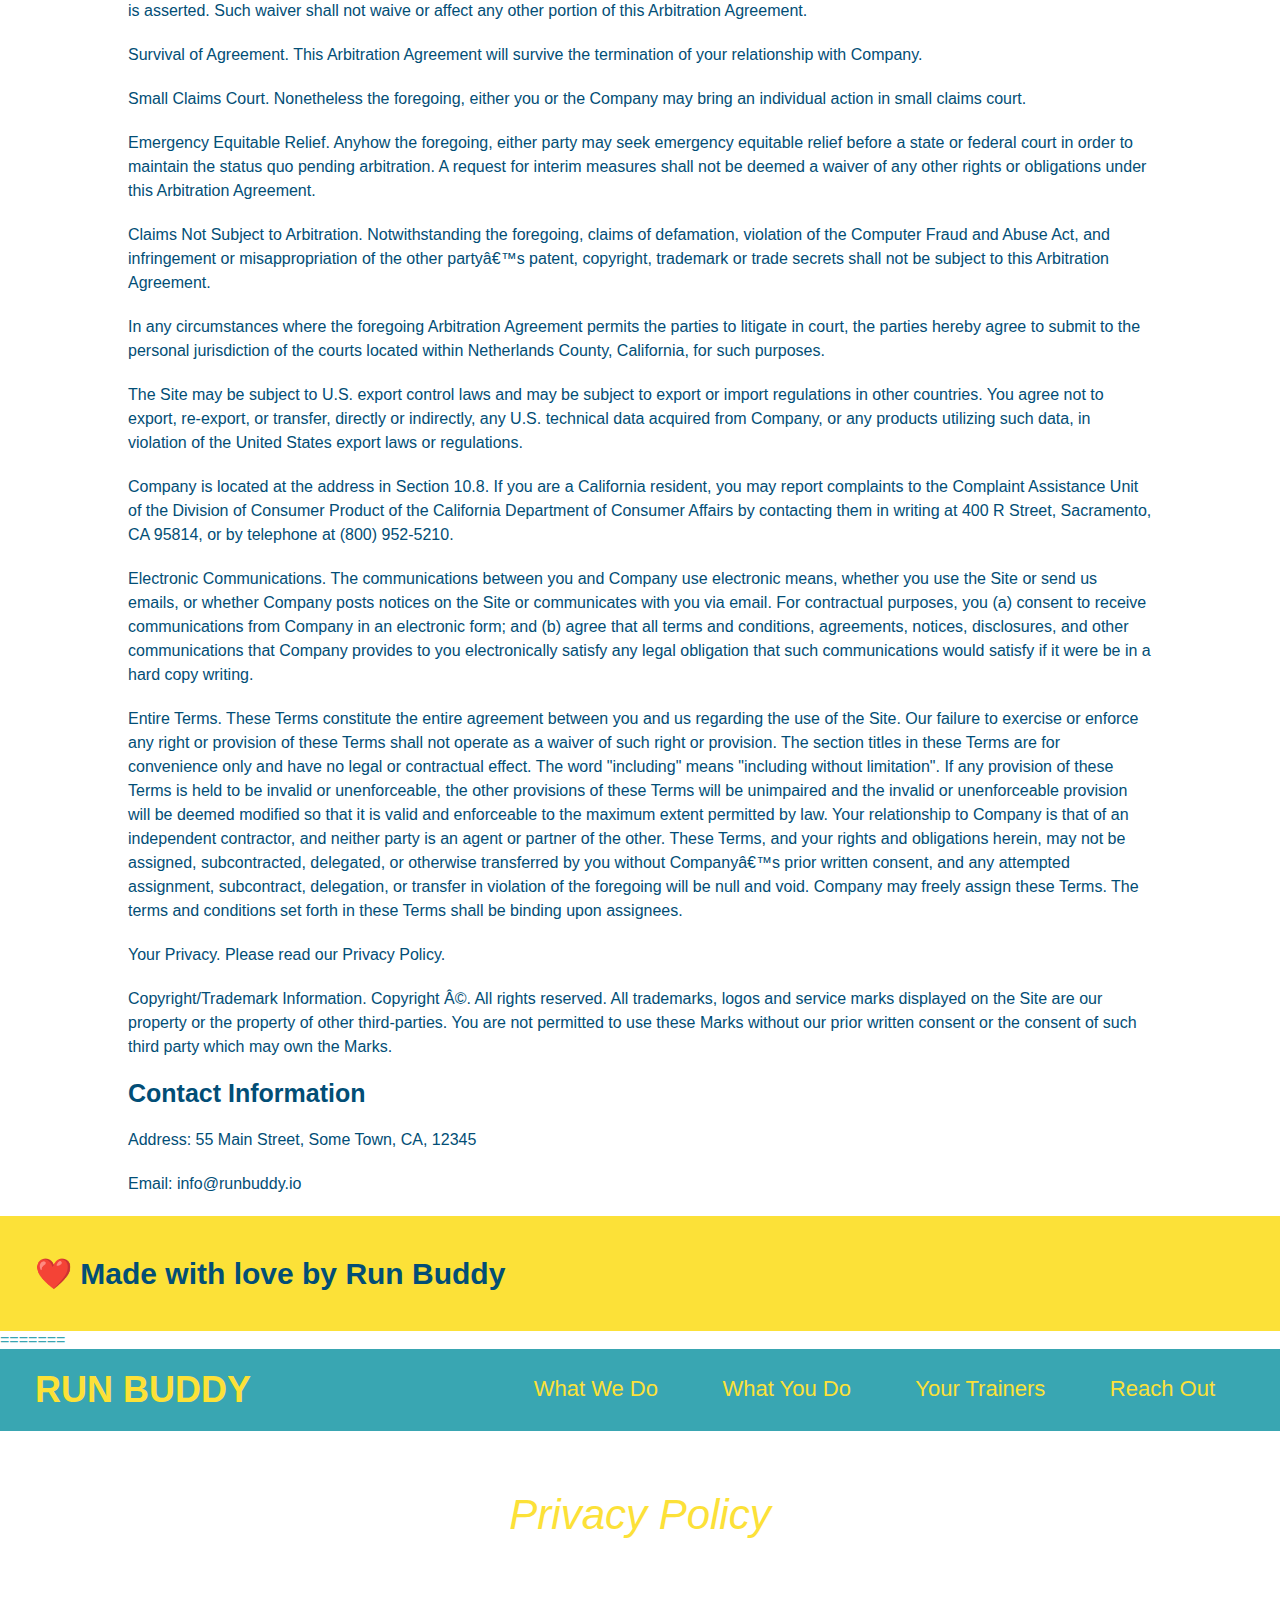
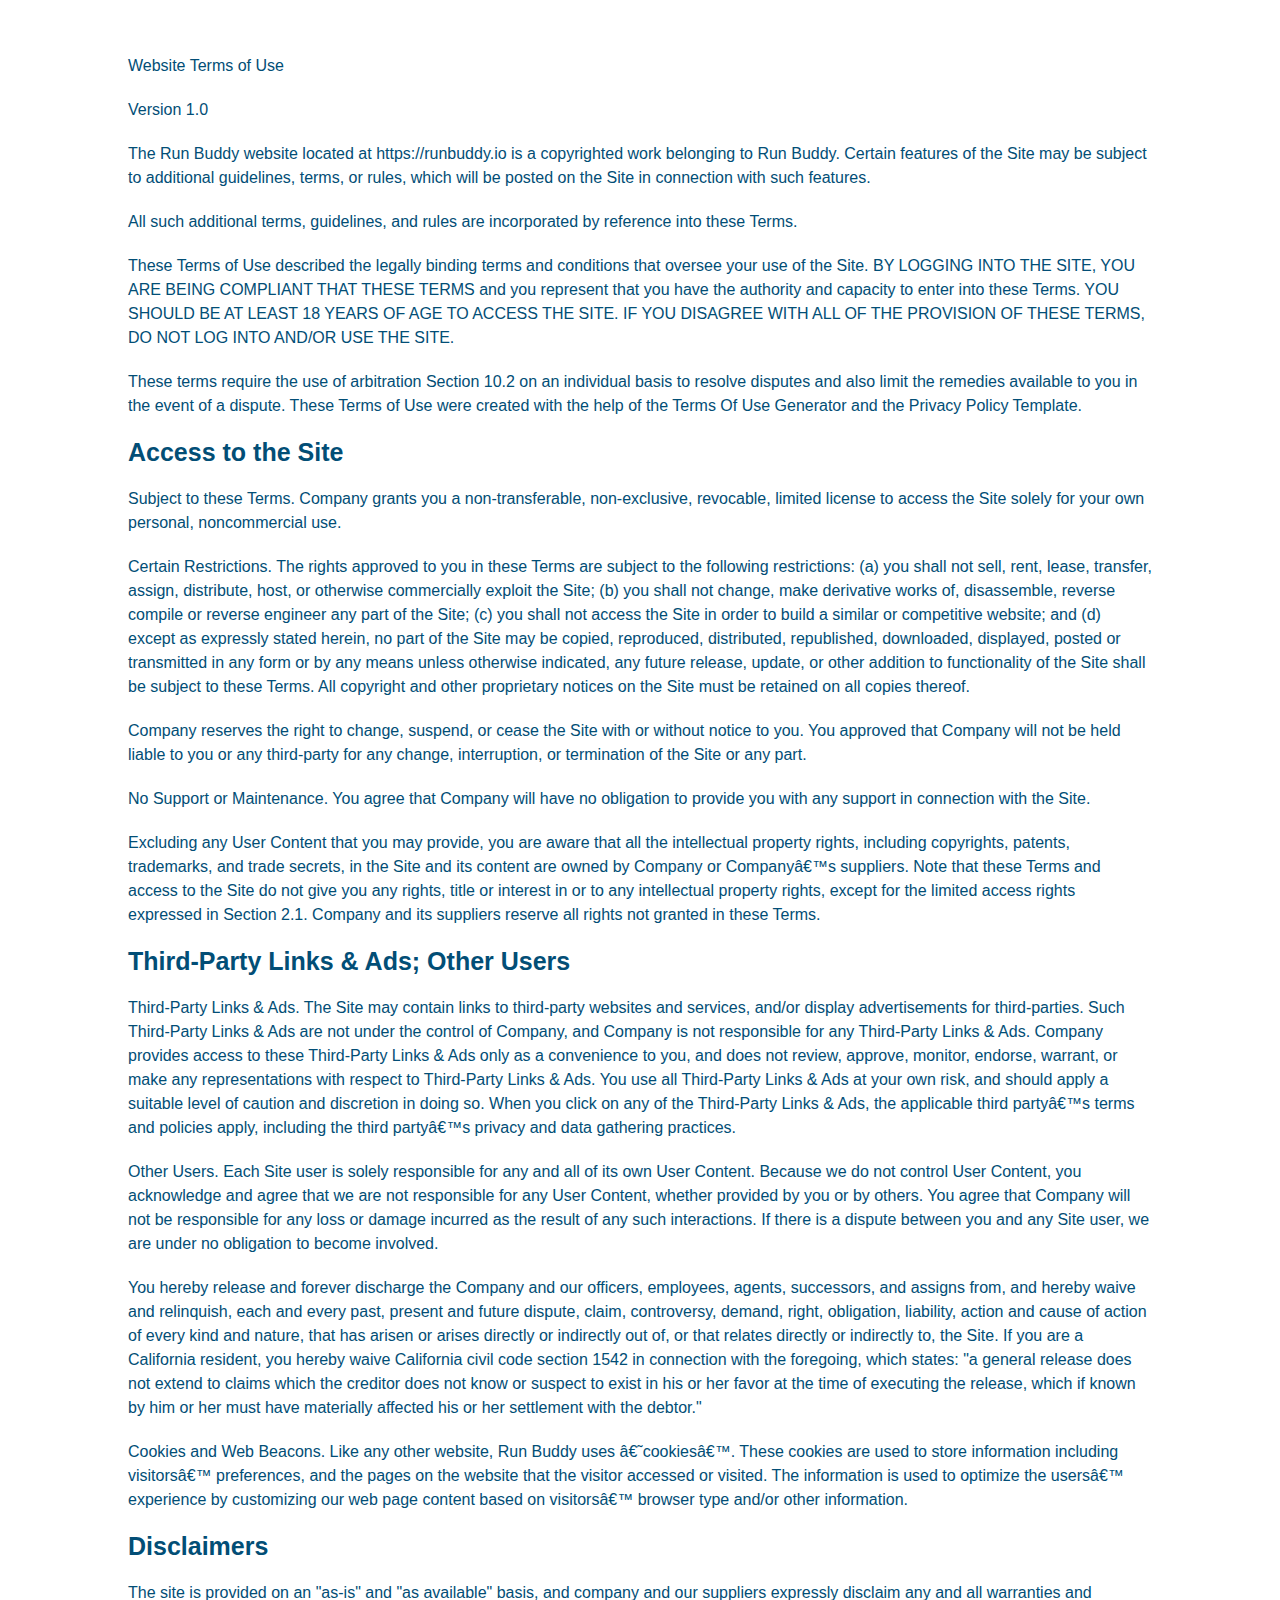
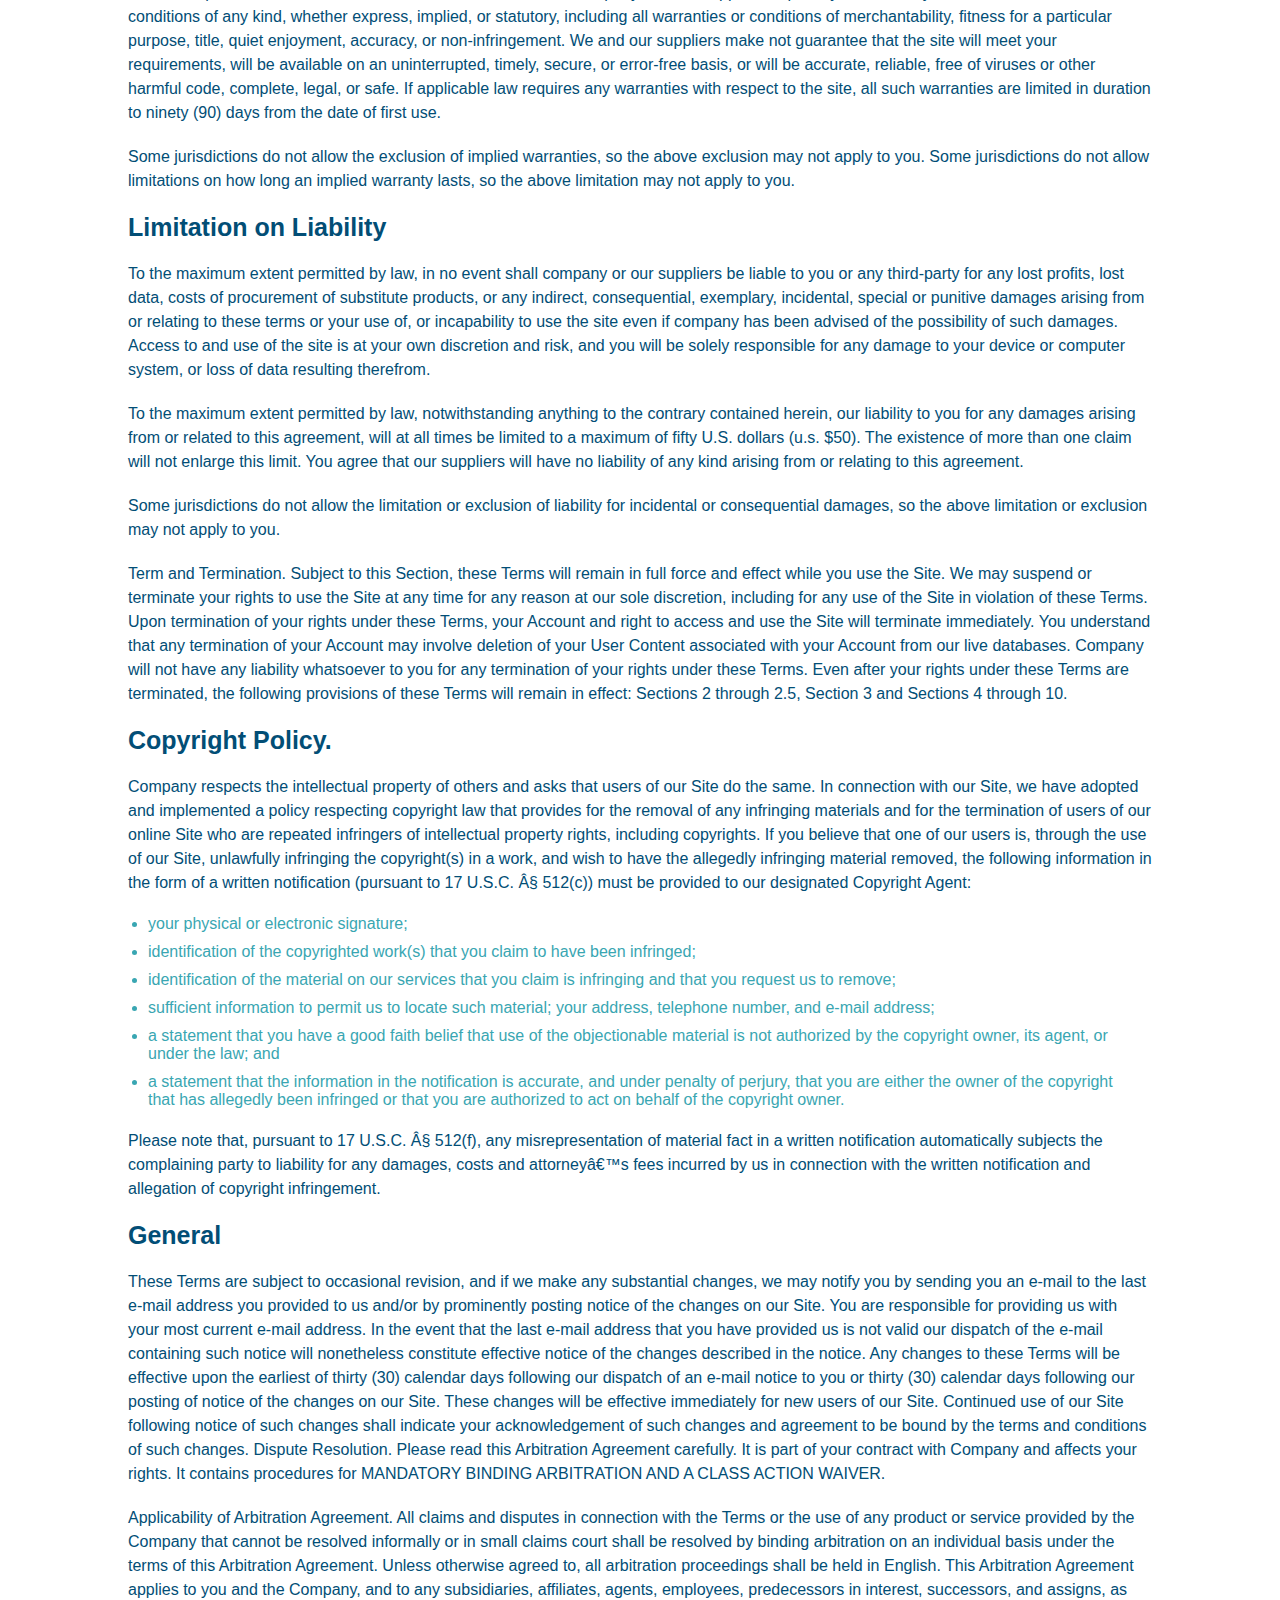
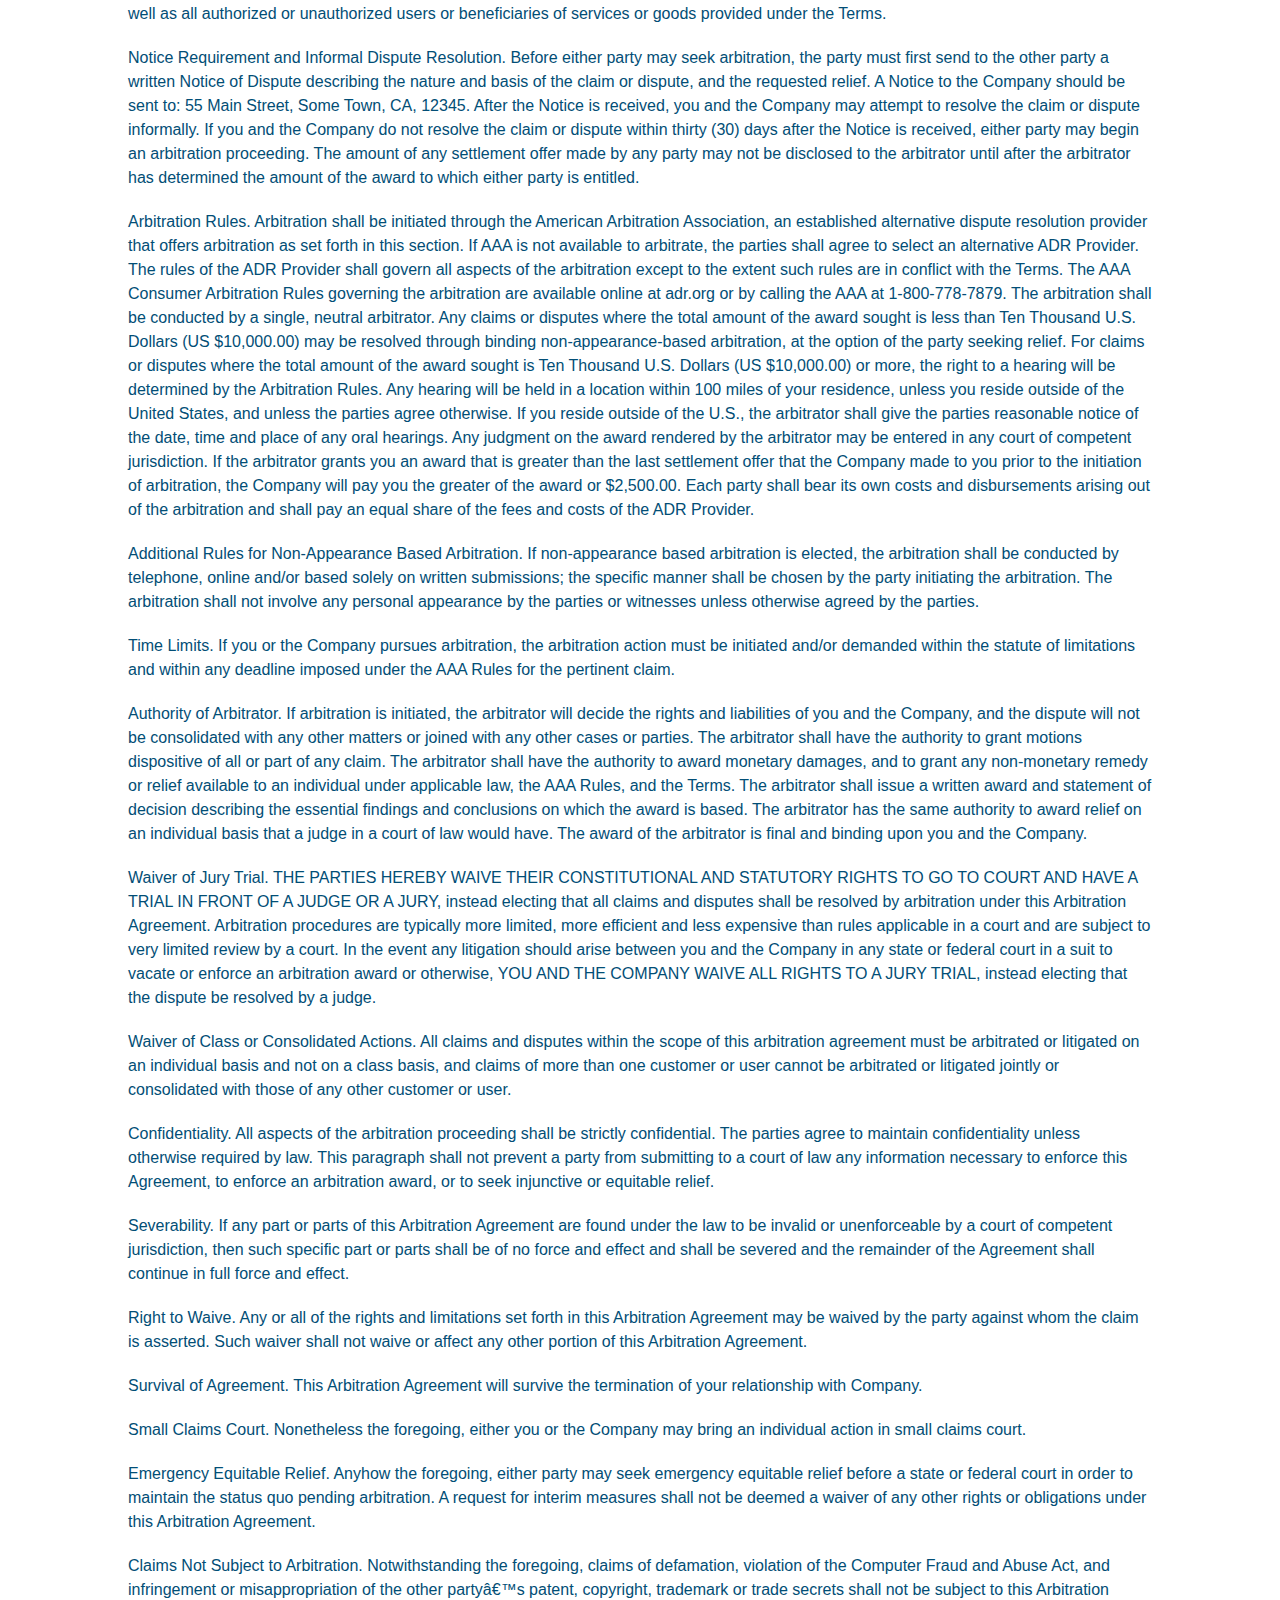
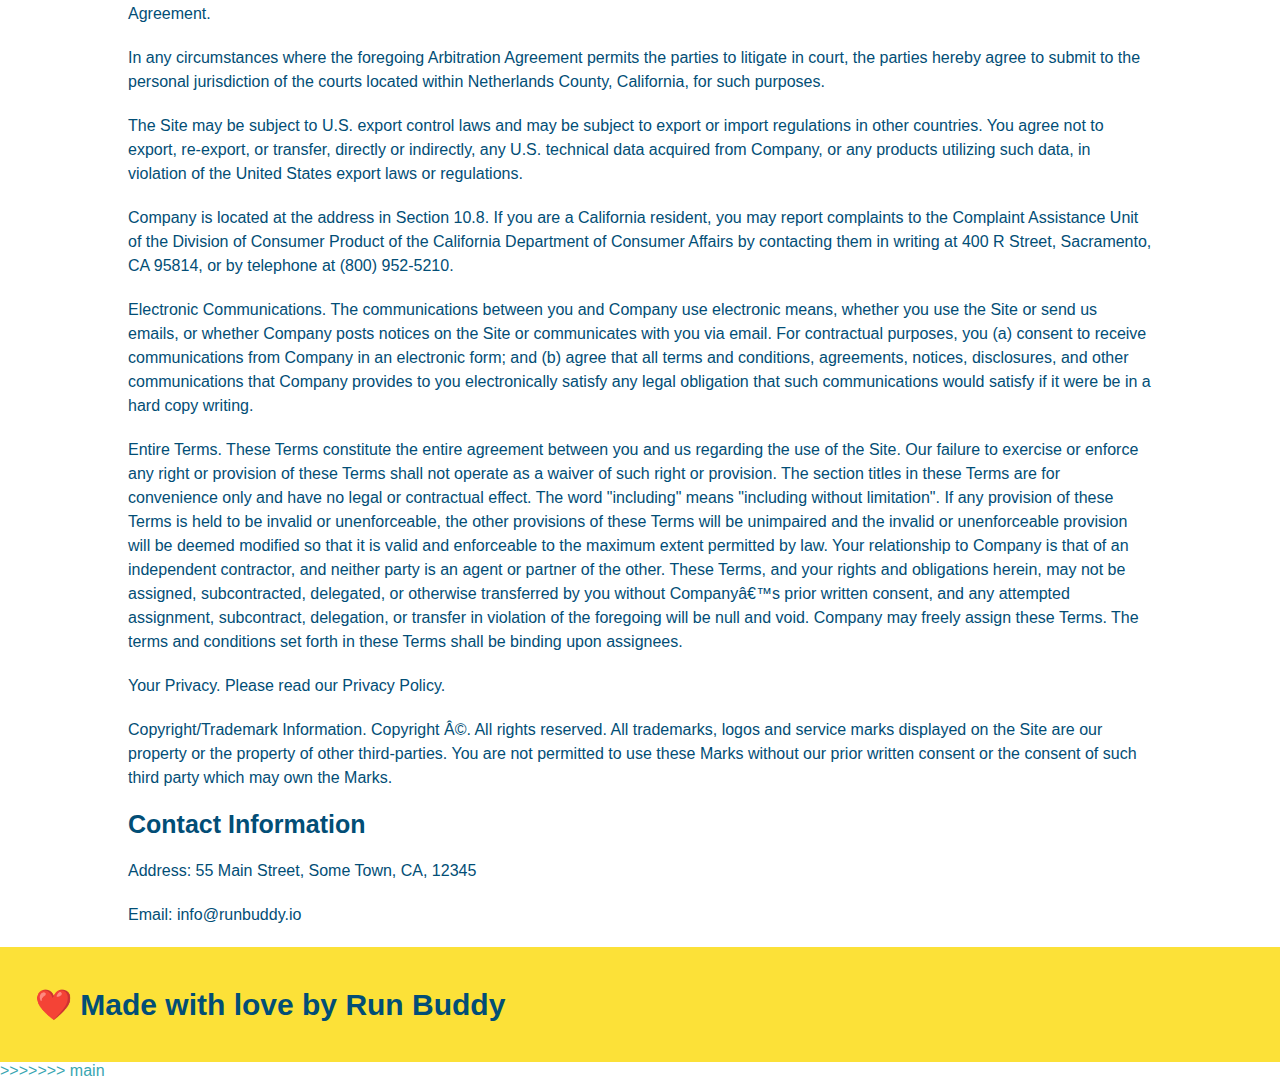
==== commit a0dc3404: "Merge branch 'main' into develop yep" ====
--- a/privacy-policy.html
+++ b/privacy-policy.html
@@ -1,3 +1,4 @@
+<<<<<<< HEAD
 <!DOCTYPE html>
 <html lang="en">
   <head>
@@ -463,4 +464,471 @@
   
       
   </body>
+=======
+<!DOCTYPE html>
+<html lang="en">
+  <head>
+    <meta charset="UTF-8" />
+    <link rel="stylesheet" href="./style.css" />
+    <link rel="stylesheet" href="./privacy-policy.css" />
+    <title>Privacy Policy - Run Buddy</title>
+  </head>
+  <body>
+    <header>
+        <h1>
+          <a href="/">RUN BUDDY</a>
+        </h1>
+        <nav>
+          <ul>
+            <li>
+              <a href="./index.html#what-we-do">What We Do</a>
+            </li>
+            <li>
+              <a href="./index.html#what-you-do">What You Do</a>
+            </li>
+            <li>
+              <a href="./index.html#your-trainers">Your Trainers</a>
+            </li>
+            <li>
+              <a href="./index.html#reach-out">Reach Out</a>
+            </li>
+          </ul>
+        </nav>
+    </header>
+
+    <section class="hero">
+        <h2 class="page-title">
+          Privacy Policy
+        </h2>
+    </section>
+
+    <article class="secondary-content">
+        <p>
+            Website Terms of Use
+          </p>
+    
+          <p>
+            Version 1.0
+          </p>
+    
+          <p>
+            The Run Buddy website located at https://runbuddy.io is a copyrighted work belonging to Run Buddy. Certain
+            features of the Site may be subject to additional guidelines, terms, or rules, which will be posted on the Site
+            in connection with such features.
+          </p>
+    
+          <p>
+            All such additional terms, guidelines, and rules are incorporated by reference into these Terms.
+          </p>
+    
+          <p>
+            These Terms of Use described the legally binding terms and conditions that oversee your use of the Site. BY
+            LOGGING INTO THE SITE, YOU ARE BEING COMPLIANT THAT THESE TERMS and you represent that you have the authority
+            and capacity to enter into these Terms. YOU SHOULD BE AT LEAST 18 YEARS OF AGE TO ACCESS THE SITE. IF YOU
+            DISAGREE WITH ALL OF THE PROVISION OF THESE TERMS, DO NOT LOG INTO AND/OR USE THE SITE.
+          </p>
+    
+          <p>
+            These terms require the use of arbitration Section 10.2 on an individual basis to resolve disputes and also
+            limit the remedies available to you in the event of a dispute. These Terms of Use were created with the help of
+            the Terms Of Use Generator and the Privacy Policy Template.
+          </p>
+    
+          <h3>
+            Access to the Site
+          </h3>
+    
+          <p>
+            Subject to these Terms. Company grants you a non-transferable, non-exclusive, revocable, limited license to
+            access the Site solely for your own personal, noncommercial use.
+          </p>
+    
+          <p>
+            Certain Restrictions. The rights approved to you in these Terms are subject to the following restrictions: (a)
+            you shall not sell, rent, lease, transfer, assign, distribute, host, or otherwise commercially exploit the Site;
+            (b) you shall not change, make derivative works of, disassemble, reverse compile or reverse engineer any part of
+            the Site; (c) you shall not access the Site in order to build a similar or competitive website; and (d) except
+            as expressly stated herein, no part of the Site may be copied, reproduced, distributed, republished, downloaded,
+            displayed, posted or transmitted in any form or by any means unless otherwise indicated, any future release,
+            update, or other addition to functionality of the Site shall be subject to these Terms. All copyright and other
+            proprietary notices on the Site must be retained on all copies thereof.
+          </p>
+    
+          <p>
+            Company reserves the right to change, suspend, or cease the Site with or without notice to you. You approved
+            that Company will not be held liable to you or any third-party for any change, interruption, or termination of
+            the Site or any part.
+          </p>
+    
+          <p>
+            No Support or Maintenance. You agree that Company will have no obligation to provide you with any support in
+            connection with the Site.
+          </p>
+    
+          <p>
+            Excluding any User Content that you may provide, you are aware that all the intellectual property rights,
+            including copyrights, patents, trademarks, and trade secrets, in the Site and its content are owned by Company
+            or Companyâ€™s suppliers. Note that these Terms and access to the Site do not give you any rights, title or
+            interest in or to any intellectual property rights, except for the limited access rights expressed in Section
+            2.1. Company and its suppliers reserve all rights not granted in these Terms.
+          </p>
+    
+          <h3>
+            Third-Party Links & Ads; Other Users
+          </h3>
+    
+          <p>
+            Third-Party Links & Ads. The Site may contain links to third-party websites and services, and/or display
+            advertisements for third-parties. Such Third-Party Links & Ads are not under the control of Company, and Company
+            is not responsible for any Third-Party Links & Ads. Company provides access to these Third-Party Links & Ads
+            only as a convenience to you, and does not review, approve, monitor, endorse, warrant, or make any
+            representations with respect to Third-Party Links & Ads. You use all Third-Party Links & Ads at your own risk,
+            and should apply a suitable level of caution and discretion in doing so. When you click on any of the
+            Third-Party Links & Ads, the applicable third partyâ€™s terms and policies apply, including the third partyâ€™s
+            privacy and data gathering practices.
+          </p>
+    
+          <p>
+            Other Users. Each Site user is solely responsible for any and all of its own User Content. Because we do not
+            control User Content, you acknowledge and agree that we are not responsible for any User Content, whether
+            provided by you or by others. You agree that Company will not be responsible for any loss or damage incurred as
+            the result of any such interactions. If there is a dispute between you and any Site user, we are under no
+            obligation to become involved.
+          </p>
+    
+          <p>
+            You hereby release and forever discharge the Company and our officers, employees, agents, successors, and
+            assigns from, and hereby waive and relinquish, each and every past, present and future dispute, claim,
+            controversy, demand, right, obligation, liability, action and cause of action of every kind and nature, that has
+            arisen or arises directly or indirectly out of, or that relates directly or indirectly to, the Site. If you are
+            a California resident, you hereby waive California civil code section 1542 in connection with the foregoing,
+            which states: "a general release does not extend to claims which the creditor does not know or suspect to exist
+            in his or her favor at the time of executing the release, which if known by him or her must have materially
+            affected his or her settlement with the debtor."
+          </p>
+    
+          <p>
+            Cookies and Web Beacons. Like any other website, Run Buddy uses â€˜cookiesâ€™. These cookies are used to store
+            information including visitorsâ€™ preferences, and the pages on the website that the visitor accessed or visited.
+            The information is used to optimize the usersâ€™ experience by customizing our web page content based on visitorsâ€™
+            browser type and/or other information.
+          </p>
+    
+          <h3>
+            Disclaimers
+          </h3>
+    
+          <p>
+            The site is provided on an "as-is" and "as available" basis, and company and our suppliers expressly disclaim
+            any and all warranties and conditions of any kind, whether express, implied, or statutory, including all
+            warranties or conditions of merchantability, fitness for a particular purpose, title, quiet enjoyment, accuracy,
+            or non-infringement. We and our suppliers make not guarantee that the site will meet your requirements, will be
+            available on an uninterrupted, timely, secure, or error-free basis, or will be accurate, reliable, free of
+            viruses or other harmful code, complete, legal, or safe. If applicable law requires any warranties with respect
+            to the site, all such warranties are limited in duration to ninety (90) days from the date of first use.
+          </p>
+    
+          <p>
+            Some jurisdictions do not allow the exclusion of implied warranties, so the above exclusion may not apply to
+            you. Some jurisdictions do not allow limitations on how long an implied warranty lasts, so the above limitation
+            may not apply to you.
+          </p>
+    
+          <h3>
+            Limitation on Liability
+          </h3>
+    
+          <p>
+            To the maximum extent permitted by law, in no event shall company or our suppliers be liable to you or any
+            third-party for any lost profits, lost data, costs of procurement of substitute products, or any indirect,
+            consequential, exemplary, incidental, special or punitive damages arising from or relating to these terms or
+            your use of, or incapability to use the site even if company has been advised of the possibility of such
+            damages. Access to and use of the site is at your own discretion and risk, and you will be solely responsible
+            for any damage to your device or computer system, or loss of data resulting therefrom.
+          </p>
+    
+          <p>
+            To the maximum extent permitted by law, notwithstanding anything to the contrary contained herein, our liability
+            to you for any damages arising from or related to this agreement, will at all times be limited to a maximum of
+            fifty U.S. dollars (u.s. $50). The existence of more than one claim will not enlarge this limit. You agree that
+            our suppliers will have no liability of any kind arising from or relating to this agreement.
+          </p>
+    
+          <p>
+            Some jurisdictions do not allow the limitation or exclusion of liability for incidental or consequential
+            damages, so the above limitation or exclusion may not apply to you.
+          </p>
+    
+          <p>
+            Term and Termination. Subject to this Section, these Terms will remain in full force and effect while you use
+            the Site. We may suspend or terminate your rights to use the Site at any time for any reason at our sole
+            discretion, including for any use of the Site in violation of these Terms. Upon termination of your rights under
+            these Terms, your Account and right to access and use the Site will terminate immediately. You understand that
+            any termination of your Account may involve deletion of your User Content associated with your Account from our
+            live databases. Company will not have any liability whatsoever to you for any termination of your rights under
+            these Terms. Even after your rights under these Terms are terminated, the following provisions of these Terms
+            will remain in effect: Sections 2 through 2.5, Section 3 and Sections 4 through 10.
+          </p>
+    
+          <h3>
+            Copyright Policy.
+          </h3>
+    
+          <p>
+            Company respects the intellectual property of others and asks that users of our Site do the same. In connection
+            with our Site, we have adopted and implemented a policy respecting copyright law that provides for the removal
+            of any infringing materials and for the termination of users of our online Site who are repeated infringers of
+            intellectual property rights, including copyrights. If you believe that one of our users is, through the use of
+            our Site, unlawfully infringing the copyright(s) in a work, and wish to have the allegedly infringing material
+            removed, the following information in the form of a written notification (pursuant to 17 U.S.C. Â§ 512(c)) must
+            be provided to our designated Copyright Agent:
+          </p>
+    
+          <ul>
+            <li>
+              your physical or electronic signature;
+            </li>
+            <li>
+              identification of the copyrighted work(s) that you claim to have been infringed;
+            </li>
+            <li>
+              identification of the material on our services that you claim is infringing and that you request us to remove;
+            </li>
+            <li>
+              sufficient information to permit us to locate such material; your address, telephone number, and e-mail
+              address;
+            </li>
+            <li>
+              a statement that you have a good faith belief that use of the objectionable material is not authorized by the
+              copyright owner, its agent, or under the law; and
+            </li>
+            <li>
+              a statement that the information in the notification is accurate, and under penalty of perjury, that you are
+              either the owner of the copyright that has allegedly been infringed or that you are authorized to act on
+              behalf of the copyright owner.
+            </li>
+          </ul>
+    
+          <p>
+            Please note that, pursuant to 17 U.S.C. Â§ 512(f), any misrepresentation of material fact in a written
+            notification automatically subjects the complaining party to liability for any damages, costs and attorneyâ€™s
+            fees incurred by us in connection with the written notification and allegation of copyright infringement.
+          </p>
+    
+          <h3>
+            General
+          </h3>
+    
+          <p>
+            These Terms are subject to occasional revision, and if we make any substantial changes, we may notify you by
+            sending you an e-mail to the last e-mail address you provided to us and/or by prominently posting notice of the
+            changes on our Site. You are responsible for providing us with your most current e-mail address. In the event
+            that the last e-mail address that you have provided us is not valid our dispatch of the e-mail containing such
+            notice will nonetheless constitute effective notice of the changes described in the notice. Any changes to these
+            Terms will be effective upon the earliest of thirty (30) calendar days following our dispatch of an e-mail
+            notice to you or thirty (30) calendar days following our posting of notice of the changes on our Site. These
+            changes will be effective immediately for new users of our Site. Continued use of our Site following notice of
+            such changes shall indicate your acknowledgement of such changes and agreement to be bound by the terms and
+            conditions of such changes. Dispute Resolution. Please read this Arbitration Agreement carefully. It is part of
+            your contract with Company and affects your rights. It contains procedures for MANDATORY BINDING ARBITRATION AND
+            A CLASS ACTION WAIVER.
+          </p>
+    
+          <p>
+            Applicability of Arbitration Agreement. All claims and disputes in connection with the Terms or the use of any
+            product or service provided by the Company that cannot be resolved informally or in small claims court shall be
+            resolved by binding arbitration on an individual basis under the terms of this Arbitration Agreement. Unless
+            otherwise agreed to, all arbitration proceedings shall be held in English. This Arbitration Agreement applies to
+            you and the Company, and to any subsidiaries, affiliates, agents, employees, predecessors in interest,
+            successors, and assigns, as well as all authorized or unauthorized users or beneficiaries of services or goods
+            provided under the Terms.
+          </p>
+    
+          <p>
+            Notice Requirement and Informal Dispute Resolution. Before either party may seek arbitration, the party must
+            first send to the other party a written Notice of Dispute describing the nature and basis of the claim or
+            dispute, and the requested relief. A Notice to the Company should be sent to: 55 Main Street, Some Town, CA,
+            12345. After the Notice is received, you and the Company may attempt to resolve the claim or dispute informally.
+            If you and the Company do not resolve the claim or dispute within thirty (30) days after the Notice is received,
+            either party may begin an arbitration proceeding. The amount of any settlement offer made by any party may not
+            be disclosed to the arbitrator until after the arbitrator has determined the amount of the award to which either
+            party is entitled.
+          </p>
+    
+          <p>
+            Arbitration Rules. Arbitration shall be initiated through the American Arbitration Association, an established
+            alternative dispute resolution provider that offers arbitration as set forth in this section. If AAA is not
+            available to arbitrate, the parties shall agree to select an alternative ADR Provider. The rules of the ADR
+            Provider shall govern all aspects of the arbitration except to the extent such rules are in conflict with the
+            Terms. The AAA Consumer Arbitration Rules governing the arbitration are available online at adr.org or by
+            calling the AAA at 1-800-778-7879. The arbitration shall be conducted by a single, neutral arbitrator. Any
+            claims or disputes where the total amount of the award sought is less than Ten Thousand U.S. Dollars (US
+            $10,000.00) may be resolved through binding non-appearance-based arbitration, at the option of the party seeking
+            relief. For claims or disputes where the total amount of the award sought is Ten Thousand U.S. Dollars (US
+            $10,000.00) or more, the right to a hearing will be determined by the Arbitration Rules. Any hearing will be
+            held in a location within 100 miles of your residence, unless you reside outside of the United States, and
+            unless the parties agree otherwise. If you reside outside of the U.S., the arbitrator shall give the parties
+            reasonable notice of the date, time and place of any oral hearings. Any judgment on the award rendered by the
+            arbitrator may be entered in any court of competent jurisdiction. If the arbitrator grants you an award that is
+            greater than the last settlement offer that the Company made to you prior to the initiation of arbitration, the
+            Company will pay you the greater of the award or $2,500.00. Each party shall bear its own costs and
+            disbursements arising out of the arbitration and shall pay an equal share of the fees and costs of the ADR
+            Provider.
+          </p>
+    
+          <p>
+            Additional Rules for Non-Appearance Based Arbitration. If non-appearance based arbitration is elected, the
+            arbitration shall be conducted by telephone, online and/or based solely on written submissions; the specific
+            manner shall be chosen by the party initiating the arbitration. The arbitration shall not involve any personal
+            appearance by the parties or witnesses unless otherwise agreed by the parties.
+          </p>
+    
+          <p>
+            Time Limits. If you or the Company pursues arbitration, the arbitration action must be initiated and/or demanded
+            within the statute of limitations and within any deadline imposed under the AAA Rules for the pertinent claim.
+          </p>
+    
+          <p>
+            Authority of Arbitrator. If arbitration is initiated, the arbitrator will decide the rights and liabilities of
+            you and the Company, and the dispute will not be consolidated with any other matters or joined with any other
+            cases or parties. The arbitrator shall have the authority to grant motions dispositive of all or part of any
+            claim. The arbitrator shall have the authority to award monetary damages, and to grant any non-monetary remedy
+            or relief available to an individual under applicable law, the AAA Rules, and the Terms. The arbitrator shall
+            issue a written award and statement of decision describing the essential findings and conclusions on which the
+            award is based. The arbitrator has the same authority to award relief on an individual basis that a judge in a
+            court of law would have. The award of the arbitrator is final and binding upon you and the Company.
+          </p>
+    
+          <p>
+            Waiver of Jury Trial. THE PARTIES HEREBY WAIVE THEIR CONSTITUTIONAL AND STATUTORY RIGHTS TO GO TO COURT AND HAVE
+            A TRIAL IN FRONT OF A JUDGE OR A JURY, instead electing that all claims and disputes shall be resolved by
+            arbitration under this Arbitration Agreement. Arbitration procedures are typically more limited, more efficient
+            and less expensive than rules applicable in a court and are subject to very limited review by a court. In the
+            event any litigation should arise between you and the Company in any state or federal court in a suit to vacate
+            or enforce an arbitration award or otherwise, YOU AND THE COMPANY WAIVE ALL RIGHTS TO A JURY TRIAL, instead
+            electing that the dispute be resolved by a judge.
+          </p>
+    
+          <p>
+            Waiver of Class or Consolidated Actions. All claims and disputes within the scope of this arbitration agreement
+            must be arbitrated or litigated on an individual basis and not on a class basis, and claims of more than one
+            customer or user cannot be arbitrated or litigated jointly or consolidated with those of any other customer or
+            user.
+          </p>
+    
+          <p>
+            Confidentiality. All aspects of the arbitration proceeding shall be strictly confidential. The parties agree to
+            maintain confidentiality unless otherwise required by law. This paragraph shall not prevent a party from
+            submitting to a court of law any information necessary to enforce this Agreement, to enforce an arbitration
+            award, or to seek injunctive or equitable relief.
+          </p>
+    
+          <p>
+            Severability. If any part or parts of this Arbitration Agreement are found under the law to be invalid or
+            unenforceable by a court of competent jurisdiction, then such specific part or parts shall be of no force and
+            effect and shall be severed and the remainder of the Agreement shall continue in full force and effect.
+          </p>
+    
+          <p>
+            Right to Waive. Any or all of the rights and limitations set forth in this Arbitration Agreement may be waived
+            by the party against whom the claim is asserted. Such waiver shall not waive or affect any other portion of this
+            Arbitration Agreement.
+          </p>
+    
+          <p>
+            Survival of Agreement. This Arbitration Agreement will survive the termination of your relationship with
+            Company.
+          </p>
+    
+          <p>
+            Small Claims Court. Nonetheless the foregoing, either you or the Company may bring an individual action in small
+            claims court.
+          </p>
+    
+          <p>
+            Emergency Equitable Relief. Anyhow the foregoing, either party may seek emergency equitable relief before a
+            state or federal court in order to maintain the status quo pending arbitration. A request for interim measures
+            shall not be deemed a waiver of any other rights or obligations under this Arbitration Agreement.
+          </p>
+    
+          <p>
+            Claims Not Subject to Arbitration. Notwithstanding the foregoing, claims of defamation, violation of the
+            Computer Fraud and Abuse Act, and infringement or misappropriation of the other partyâ€™s patent, copyright,
+            trademark or trade secrets shall not be subject to this Arbitration Agreement.
+          </p>
+    
+          <p>
+            In any circumstances where the foregoing Arbitration Agreement permits the parties to litigate in court, the
+            parties hereby agree to submit to the personal jurisdiction of the courts located within Netherlands County,
+            California, for such purposes.
+          </p>
+    
+          <p>
+            The Site may be subject to U.S. export control laws and may be subject to export or import regulations in other
+            countries. You agree not to export, re-export, or transfer, directly or indirectly, any U.S. technical data
+            acquired from Company, or any products utilizing such data, in violation of the United States export laws or
+            regulations.
+          </p>
+    
+          <p>
+            Company is located at the address in Section 10.8. If you are a California resident, you may report complaints
+            to the Complaint Assistance Unit of the Division of Consumer Product of the California Department of Consumer
+            Affairs by contacting them in writing at 400 R Street, Sacramento, CA 95814, or by telephone at (800) 952-5210.
+          </p>
+    
+          <p>
+            Electronic Communications. The communications between you and Company use electronic means, whether you use the
+            Site or send us emails, or whether Company posts notices on the Site or communicates with you via email. For
+            contractual purposes, you (a) consent to receive communications from Company in an electronic form; and (b)
+            agree that all terms and conditions, agreements, notices, disclosures, and other communications that Company
+            provides to you electronically satisfy any legal obligation that such communications would satisfy if it were be
+            in a hard copy writing.
+          </p>
+    
+          <p>
+            Entire Terms. These Terms constitute the entire agreement between you and us regarding the use of the Site. Our
+            failure to exercise or enforce any right or provision of these Terms shall not operate as a waiver of such right
+            or provision. The section titles in these Terms are for convenience only and have no legal or contractual
+            effect. The word "including" means "including without limitation". If any provision of these Terms is held to be
+            invalid or unenforceable, the other provisions of these Terms will be unimpaired and the invalid or
+            unenforceable provision will be deemed modified so that it is valid and enforceable to the maximum extent
+            permitted by law. Your relationship to Company is that of an independent contractor, and neither party is an
+            agent or partner of the other. These Terms, and your rights and obligations herein, may not be assigned,
+            subcontracted, delegated, or otherwise transferred by you without Companyâ€™s prior written consent, and any
+            attempted assignment, subcontract, delegation, or transfer in violation of the foregoing will be null and void.
+            Company may freely assign these Terms. The terms and conditions set forth in these Terms shall be binding upon
+            assignees.
+          </p>
+    
+          <p>
+            Your Privacy. Please read our Privacy Policy.
+          </p>
+    
+          <p>
+            Copyright/Trademark Information. Copyright Â©. All rights reserved. All trademarks, logos and service marks
+            displayed on the Site are our property or the property of other third-parties. You are not permitted to use
+            these Marks without our prior written consent or the consent of such third party which may own the Marks.
+          </p>
+    
+          <h3>
+            Contact Information
+          </h3>
+    
+          <p>
+            Address: 55 Main Street, Some Town, CA, 12345
+          </p>
+    
+          <p>
+            Email: info@runbuddy.io
+          </p>
+    </article>
+        
+    <footer>
+     <h2>❤️ Made with love by Run Buddy</h2>
+        
+    </footer>
+  
+      
+  </body>
+>>>>>>> main
 </html>--- a/style.css
+++ b/style.css
@@ -228,4 +228,43 @@
 .trainer-bio p {
     font-size: 17px;
     line-height: 1.3;
-}+}
+
+.contact {
+    text-align: center;
+    background: #024e76;
+}
+
+.contact h2 {
+    color: #fce138;
+}
+
+.contact-info iframe {
+    width: 400px;
+    height: 400px;
+}
+
+.contact-info div {
+    width: 410px;
+    display: inline-block;
+    vertical-align: top;
+    text-align: left;
+    margin: 30px 0 0 60px;
+    color: white;
+}
+
+.contact-info h3 {
+    color: #fce138;
+    font-size: 32px;
+}
+
+.contact-info p, .contact-info address {
+    margin: 20px 0;
+    line-height: 1.5;
+    font-size: 20px;
+    font-style: normal;
+}
+
+.contact-info a {
+    color: #fce138;
+}
--- a/privacy-policy.css
+++ b/privacy-policy.css
@@ -1,3 +1,4 @@
+<<<<<<< HEAD
 * {
     margin: 0;
     padding: 0;
@@ -315,4 +316,323 @@
 .secondary-content li {
     color: #39a6b2;
     margin: 10px 0 10px 0;
+=======
+* {
+    margin: 0;
+    padding: 0;
+    box-sizing: border-box;
+}
+
+body {
+    color: #39a6b2;
+    font-family: Helvetica, Arial, sans-serif;
+}
+
+header {
+ padding: 20px 35px;
+ background-color: #39a6b2;
+}
+
+header h1 {
+  font-weight: bold;
+  font-size: 36px;
+  color: #fce138;
+  margin: 0;
+  display: inline;
+}
+
+header a {
+    text-decoration: none;
+    color: #fce138;
+}
+
+header nav {
+    float: right;
+    margin: 7px 0;
+}
+
+header nav ul li {
+    display: inline;
+}
+
+header nav ul li a {
+    margin: 0 30px;
+    font-weight: lighter;
+    font-size: 22px;
+}
+
+footer {
+    background: #fce138;
+    width: 100%;
+    padding: 40px 35px;
+}
+
+footer h2 {
+    display: inline;
+    color: #024e76;
+    font-size: 30px;
+    margin: 0;
+}
+
+footer div{
+    float: right;
+    line-height: 1.5;
+    text-align: right;
+}
+
+footer a{
+    color: #024e76;
+}
+
+section {
+    padding: 60px;
+}
+
+.hero {
+    background-image: url("./images/hero-bg\ \(1\).jpg");
+    height: 600px;
+    background-size: cover;
+    background-position: center;
+    position: relative;
+}
+
+
+.hero-form {
+    background-color: #fce138;
+    padding: 20px;
+    width: 500px;
+    color: #024e76;
+    position: absolute;
+    bottom: 120px;
+    right: 140px;
+}
+
+.hero-form {
+    border-style: solid;
+    border-width: 3px;
+    border-color: #024e76;
+}
+
+.hero-form h3 {
+    font-size: 24px;
+    margin: 0;
+}
+
+.hero-form p{
+    margin: 5px 0 15px 0;
+}
+
+.form-input {
+    border: 1px solid #024e76;
+    display: block;
+    padding: 7px 15px;
+    font-size: 16px;
+    color: #024e76;
+    width: 100%;
+    margin-bottom: 15px;
+}
+
+.hero-form label{
+    margin: 0 5px;
+}
+
+.hero-form button {
+    color: #fce138;
+    background-color: #024e76;
+    border: none;
+    padding: 10px 20px;
+    font-size: 16px;
+}
+
+.intro {
+    text-align: center;
+}
+
+.intro p {
+    line-height: 1.7;
+    color: #39a6b2;
+    width: 80%;
+    font-size: 20px;
+    margin: 0 auto;
+}
+
+.steps {
+    text-align: center;
+    background: #fce138;
+}
+
+.section-title {
+    font-size: 55px;
+    color: #024e76;
+    margin-bottom: 35px;
+    padding: 0 100px 20px 100px;
+    display: inline-block;
+    border-bottom: 3px solid;
+}
+
+.primary-border {
+    border-color: #fce138;
+}
+
+.secondary-border {
+    border-color: #39a6b2;
+}
+
+.steps div {
+    margin-bottom: 80px;
+}
+
+.steps img{
+    width: 15%;
+    margin: 10px 0;
+}
+
+.steps h3 {
+    color: #024e76;
+    font-size: 46px;
+    margin-top: 10px;
+}
+
+.steps p {
+    color: #39a6b2;
+    font-size: 23px;
+}
+
+.steps span {
+    font-size: 38px;
+}
+
+.trainers {
+    text-align: center;
+}
+
+.trainer {
+    width: 900px;
+    margin: 0 auto 30px auto;
+    background: #024e76;
+    color: #fce138;
+    overflow: auto;
+}
+
+.trainer img {
+    width: 35%;
+    float: left;
+}
+
+.trainer-bio {
+    padding: 35px;
+    float: left;
+    width: 65%;
+}
+
+.text-left {
+    text-align: left;
+}
+
+.text-right {
+    text-align: right;
+}
+
+.trainer-bio h3 {
+    font-size: 32px;
+    margin-bottom: 8px;
+}
+
+.trainer-bio h4 {
+    font-weight: lighter;
+    font-size: 26px;
+    margin-bottom: 25px;
+}
+
+.trainer-bio p {
+    font-size: 17px;
+    line-height: 1.3;
+}
+
+.contact {
+    text-align: center;
+    background: #024e76;
+}
+
+.contact h2 {
+    color: #fce138;
+}
+
+.contact-info iframe {
+    width: 400px;
+    height: 400px;
+}
+
+.contact-info div {
+    width: 410px;
+    display: inline-block;
+    vertical-align: top;
+    text-align: left;
+    margin: 30px 0 0 60px;
+    color: white;
+}
+
+.contact-info h3 {
+    color: #fce138;
+    font-size: 32px;
+}
+
+.contact-info p, .contact-info address {
+    margin: 20px 0;
+    line-height: 1.5;
+    font-size: 20px;
+    font-style: normal;
+}
+
+.contact-info a {
+    color: #fce138;
+}
+
+
+.hero {
+    background-image: url(../images/hero-bg.jpg);
+    background-size: cover;
+    background-position: bottom;
+    position: relative;
+    height: auto;
+    text-align: center;
+    margin-bottom: 40px;
+}
+
+.page-title {
+    color: #fce138;
+    display: inline-block;
+    border-bottom: 4px solid;
+    border-bottom: #fce138;
+    padding: 0 80px 15px 80px;
+    font-weight: normal;
+    font-size: 42px;
+    font-style: italic;
+}
+
+.secondary-content {
+    width: 80%;
+    margin: auto;
+    color: #024e76;
+}
+
+.secondary-content h3 {
+    font-size: 25px;
+    margin: 20px 0 20px 0;
+}
+
+.secondary-content p {
+    font-size: 16px;
+    line-height: 1.5;
+    margin: 20px 0 20px 0;
+}
+
+.secondary-content ul {
+    margin: 15px 20px 15px 20px;
+}
+
+.secondary-content li {
+    color: #39a6b2;
+    margin: 10px 0 10px 0;
+>>>>>>> main
 }--- a/style.css
+++ b/style.css
@@ -228,4 +228,43 @@
 .trainer-bio p {
     font-size: 17px;
     line-height: 1.3;
-}+}
+
+.contact {
+    text-align: center;
+    background: #024e76;
+}
+
+.contact h2 {
+    color: #fce138;
+}
+
+.contact-info iframe {
+    width: 400px;
+    height: 400px;
+}
+
+.contact-info div {
+    width: 410px;
+    display: inline-block;
+    vertical-align: top;
+    text-align: left;
+    margin: 30px 0 0 60px;
+    color: white;
+}
+
+.contact-info h3 {
+    color: #fce138;
+    font-size: 32px;
+}
+
+.contact-info p, .contact-info address {
+    margin: 20px 0;
+    line-height: 1.5;
+    font-size: 20px;
+    font-style: normal;
+}
+
+.contact-info a {
+    color: #fce138;
+}
--- a/privacy-policy.css
+++ b/privacy-policy.css
@@ -1,3 +1,4 @@
+<<<<<<< HEAD
 * {
     margin: 0;
     padding: 0;
@@ -315,4 +316,323 @@
 .secondary-content li {
     color: #39a6b2;
     margin: 10px 0 10px 0;
+=======
+* {
+    margin: 0;
+    padding: 0;
+    box-sizing: border-box;
+}
+
+body {
+    color: #39a6b2;
+    font-family: Helvetica, Arial, sans-serif;
+}
+
+header {
+ padding: 20px 35px;
+ background-color: #39a6b2;
+}
+
+header h1 {
+  font-weight: bold;
+  font-size: 36px;
+  color: #fce138;
+  margin: 0;
+  display: inline;
+}
+
+header a {
+    text-decoration: none;
+    color: #fce138;
+}
+
+header nav {
+    float: right;
+    margin: 7px 0;
+}
+
+header nav ul li {
+    display: inline;
+}
+
+header nav ul li a {
+    margin: 0 30px;
+    font-weight: lighter;
+    font-size: 22px;
+}
+
+footer {
+    background: #fce138;
+    width: 100%;
+    padding: 40px 35px;
+}
+
+footer h2 {
+    display: inline;
+    color: #024e76;
+    font-size: 30px;
+    margin: 0;
+}
+
+footer div{
+    float: right;
+    line-height: 1.5;
+    text-align: right;
+}
+
+footer a{
+    color: #024e76;
+}
+
+section {
+    padding: 60px;
+}
+
+.hero {
+    background-image: url("./images/hero-bg\ \(1\).jpg");
+    height: 600px;
+    background-size: cover;
+    background-position: center;
+    position: relative;
+}
+
+
+.hero-form {
+    background-color: #fce138;
+    padding: 20px;
+    width: 500px;
+    color: #024e76;
+    position: absolute;
+    bottom: 120px;
+    right: 140px;
+}
+
+.hero-form {
+    border-style: solid;
+    border-width: 3px;
+    border-color: #024e76;
+}
+
+.hero-form h3 {
+    font-size: 24px;
+    margin: 0;
+}
+
+.hero-form p{
+    margin: 5px 0 15px 0;
+}
+
+.form-input {
+    border: 1px solid #024e76;
+    display: block;
+    padding: 7px 15px;
+    font-size: 16px;
+    color: #024e76;
+    width: 100%;
+    margin-bottom: 15px;
+}
+
+.hero-form label{
+    margin: 0 5px;
+}
+
+.hero-form button {
+    color: #fce138;
+    background-color: #024e76;
+    border: none;
+    padding: 10px 20px;
+    font-size: 16px;
+}
+
+.intro {
+    text-align: center;
+}
+
+.intro p {
+    line-height: 1.7;
+    color: #39a6b2;
+    width: 80%;
+    font-size: 20px;
+    margin: 0 auto;
+}
+
+.steps {
+    text-align: center;
+    background: #fce138;
+}
+
+.section-title {
+    font-size: 55px;
+    color: #024e76;
+    margin-bottom: 35px;
+    padding: 0 100px 20px 100px;
+    display: inline-block;
+    border-bottom: 3px solid;
+}
+
+.primary-border {
+    border-color: #fce138;
+}
+
+.secondary-border {
+    border-color: #39a6b2;
+}
+
+.steps div {
+    margin-bottom: 80px;
+}
+
+.steps img{
+    width: 15%;
+    margin: 10px 0;
+}
+
+.steps h3 {
+    color: #024e76;
+    font-size: 46px;
+    margin-top: 10px;
+}
+
+.steps p {
+    color: #39a6b2;
+    font-size: 23px;
+}
+
+.steps span {
+    font-size: 38px;
+}
+
+.trainers {
+    text-align: center;
+}
+
+.trainer {
+    width: 900px;
+    margin: 0 auto 30px auto;
+    background: #024e76;
+    color: #fce138;
+    overflow: auto;
+}
+
+.trainer img {
+    width: 35%;
+    float: left;
+}
+
+.trainer-bio {
+    padding: 35px;
+    float: left;
+    width: 65%;
+}
+
+.text-left {
+    text-align: left;
+}
+
+.text-right {
+    text-align: right;
+}
+
+.trainer-bio h3 {
+    font-size: 32px;
+    margin-bottom: 8px;
+}
+
+.trainer-bio h4 {
+    font-weight: lighter;
+    font-size: 26px;
+    margin-bottom: 25px;
+}
+
+.trainer-bio p {
+    font-size: 17px;
+    line-height: 1.3;
+}
+
+.contact {
+    text-align: center;
+    background: #024e76;
+}
+
+.contact h2 {
+    color: #fce138;
+}
+
+.contact-info iframe {
+    width: 400px;
+    height: 400px;
+}
+
+.contact-info div {
+    width: 410px;
+    display: inline-block;
+    vertical-align: top;
+    text-align: left;
+    margin: 30px 0 0 60px;
+    color: white;
+}
+
+.contact-info h3 {
+    color: #fce138;
+    font-size: 32px;
+}
+
+.contact-info p, .contact-info address {
+    margin: 20px 0;
+    line-height: 1.5;
+    font-size: 20px;
+    font-style: normal;
+}
+
+.contact-info a {
+    color: #fce138;
+}
+
+
+.hero {
+    background-image: url(../images/hero-bg.jpg);
+    background-size: cover;
+    background-position: bottom;
+    position: relative;
+    height: auto;
+    text-align: center;
+    margin-bottom: 40px;
+}
+
+.page-title {
+    color: #fce138;
+    display: inline-block;
+    border-bottom: 4px solid;
+    border-bottom: #fce138;
+    padding: 0 80px 15px 80px;
+    font-weight: normal;
+    font-size: 42px;
+    font-style: italic;
+}
+
+.secondary-content {
+    width: 80%;
+    margin: auto;
+    color: #024e76;
+}
+
+.secondary-content h3 {
+    font-size: 25px;
+    margin: 20px 0 20px 0;
+}
+
+.secondary-content p {
+    font-size: 16px;
+    line-height: 1.5;
+    margin: 20px 0 20px 0;
+}
+
+.secondary-content ul {
+    margin: 15px 20px 15px 20px;
+}
+
+.secondary-content li {
+    color: #39a6b2;
+    margin: 10px 0 10px 0;
+>>>>>>> main
 }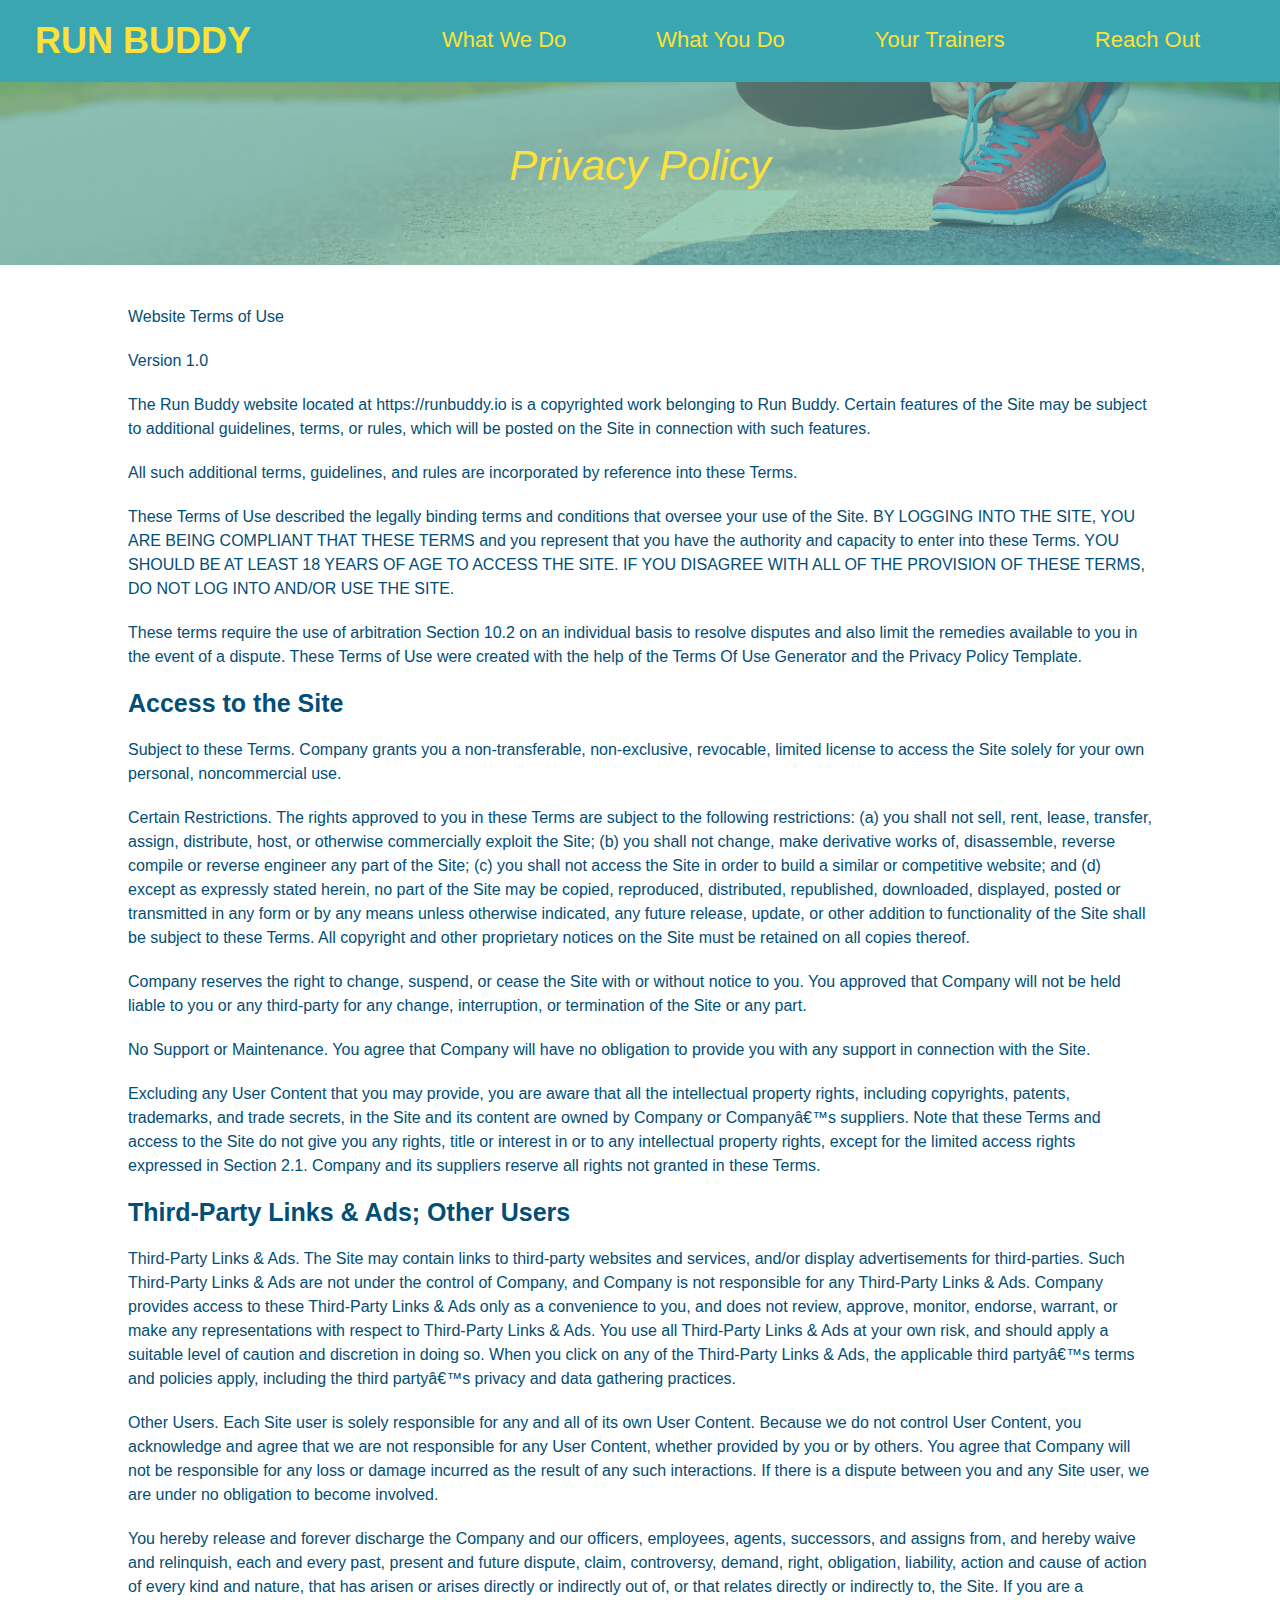
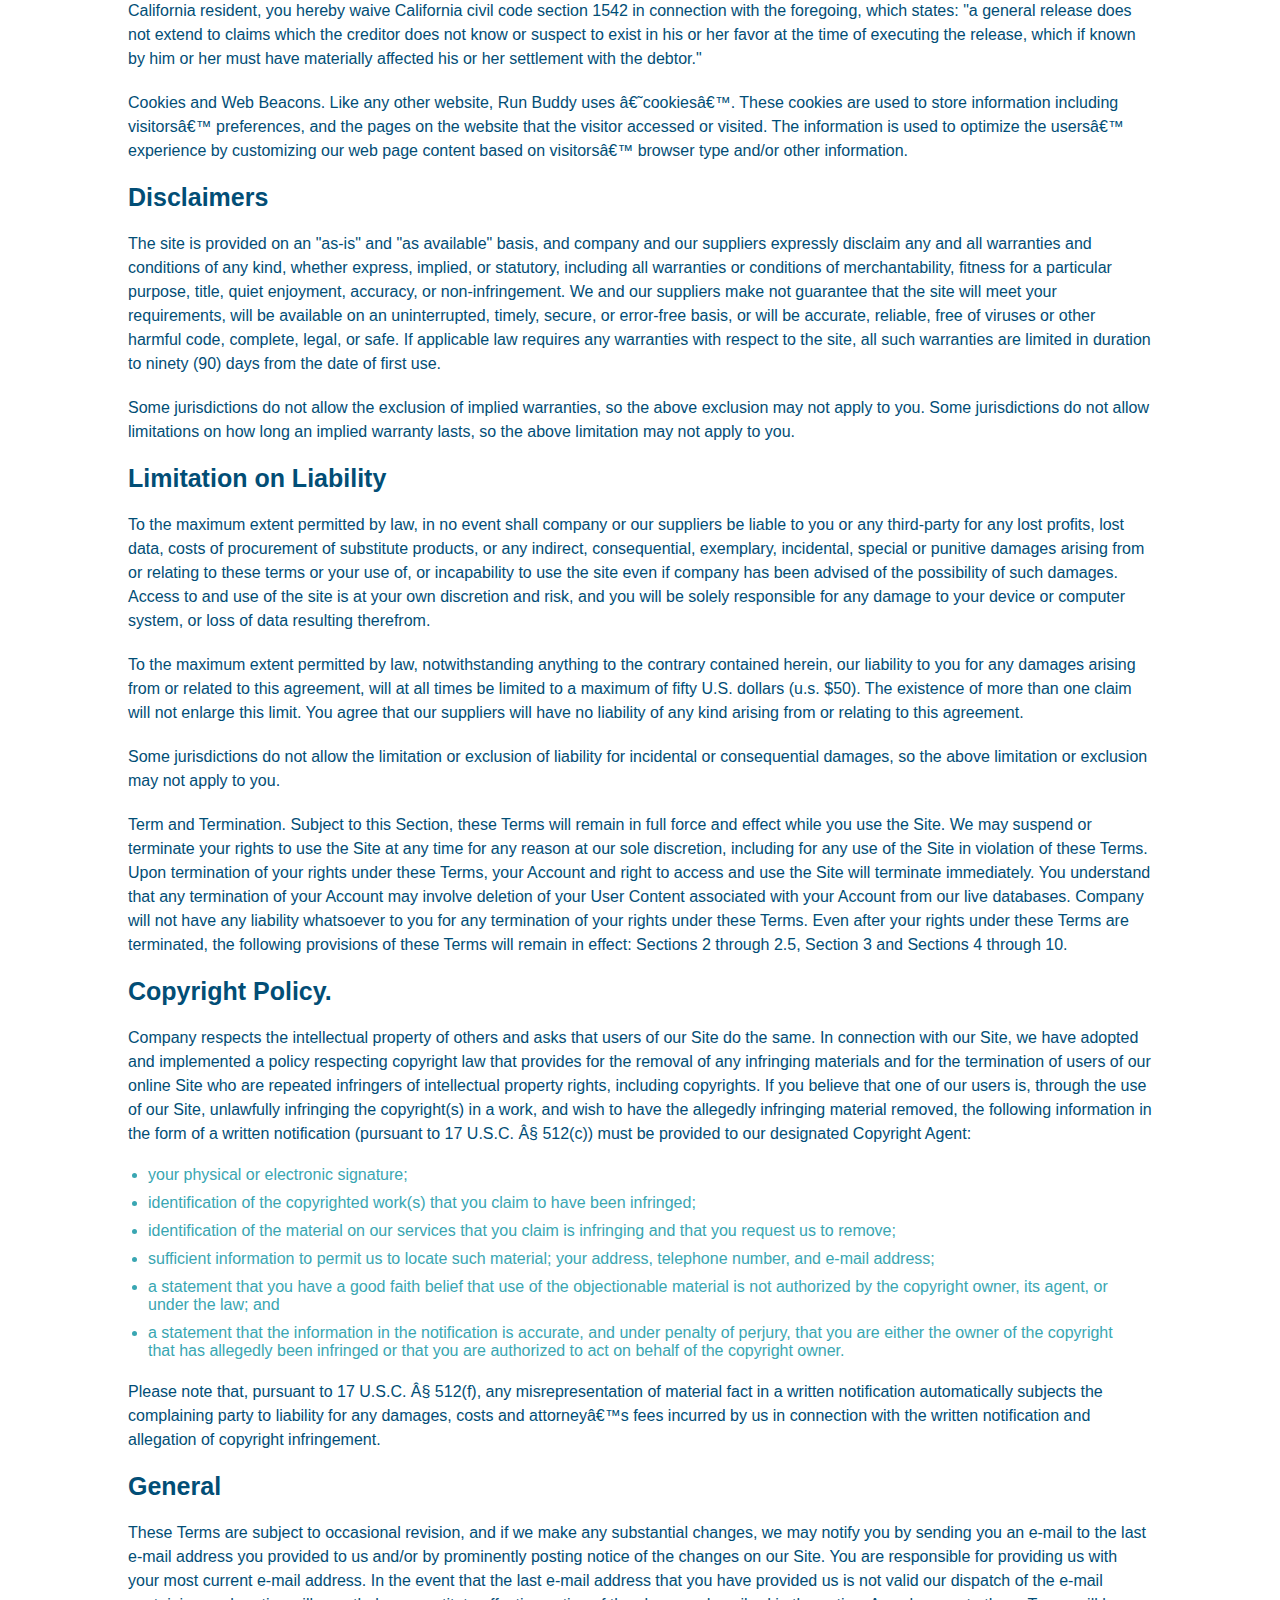
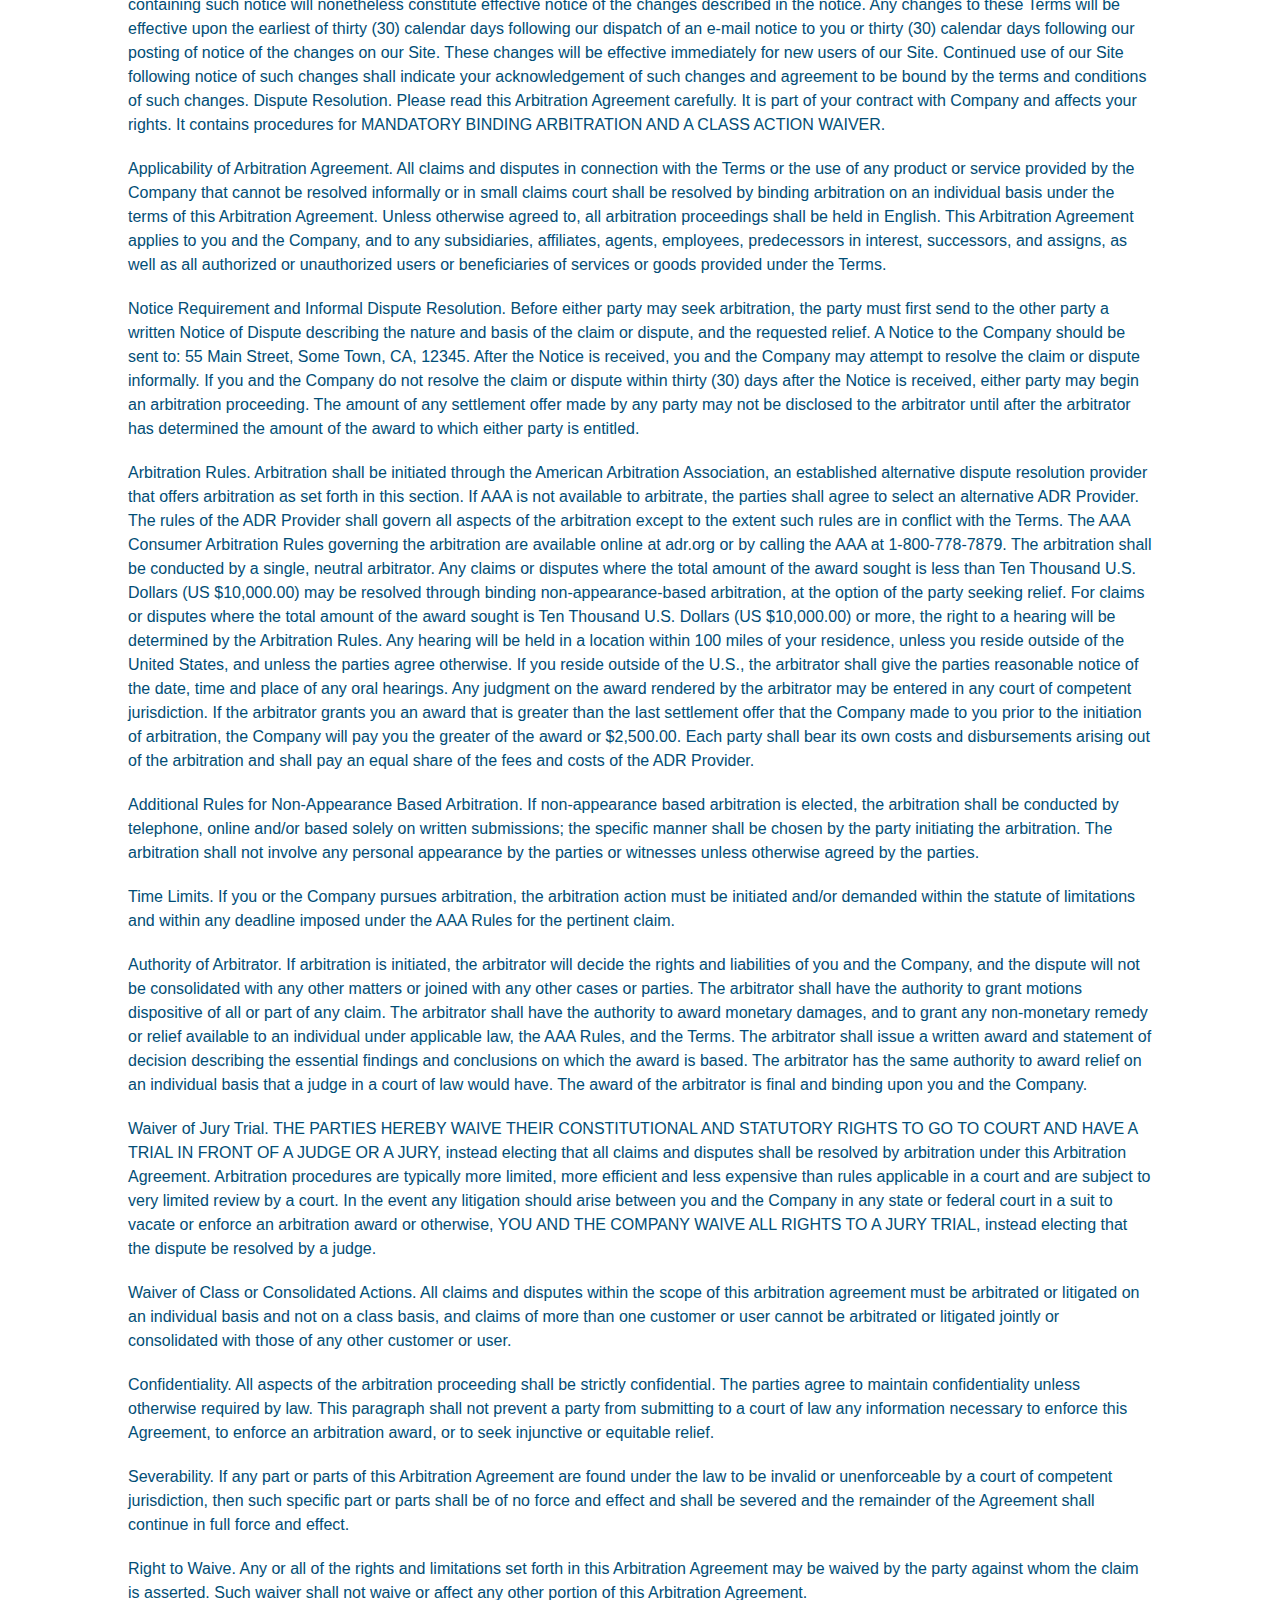
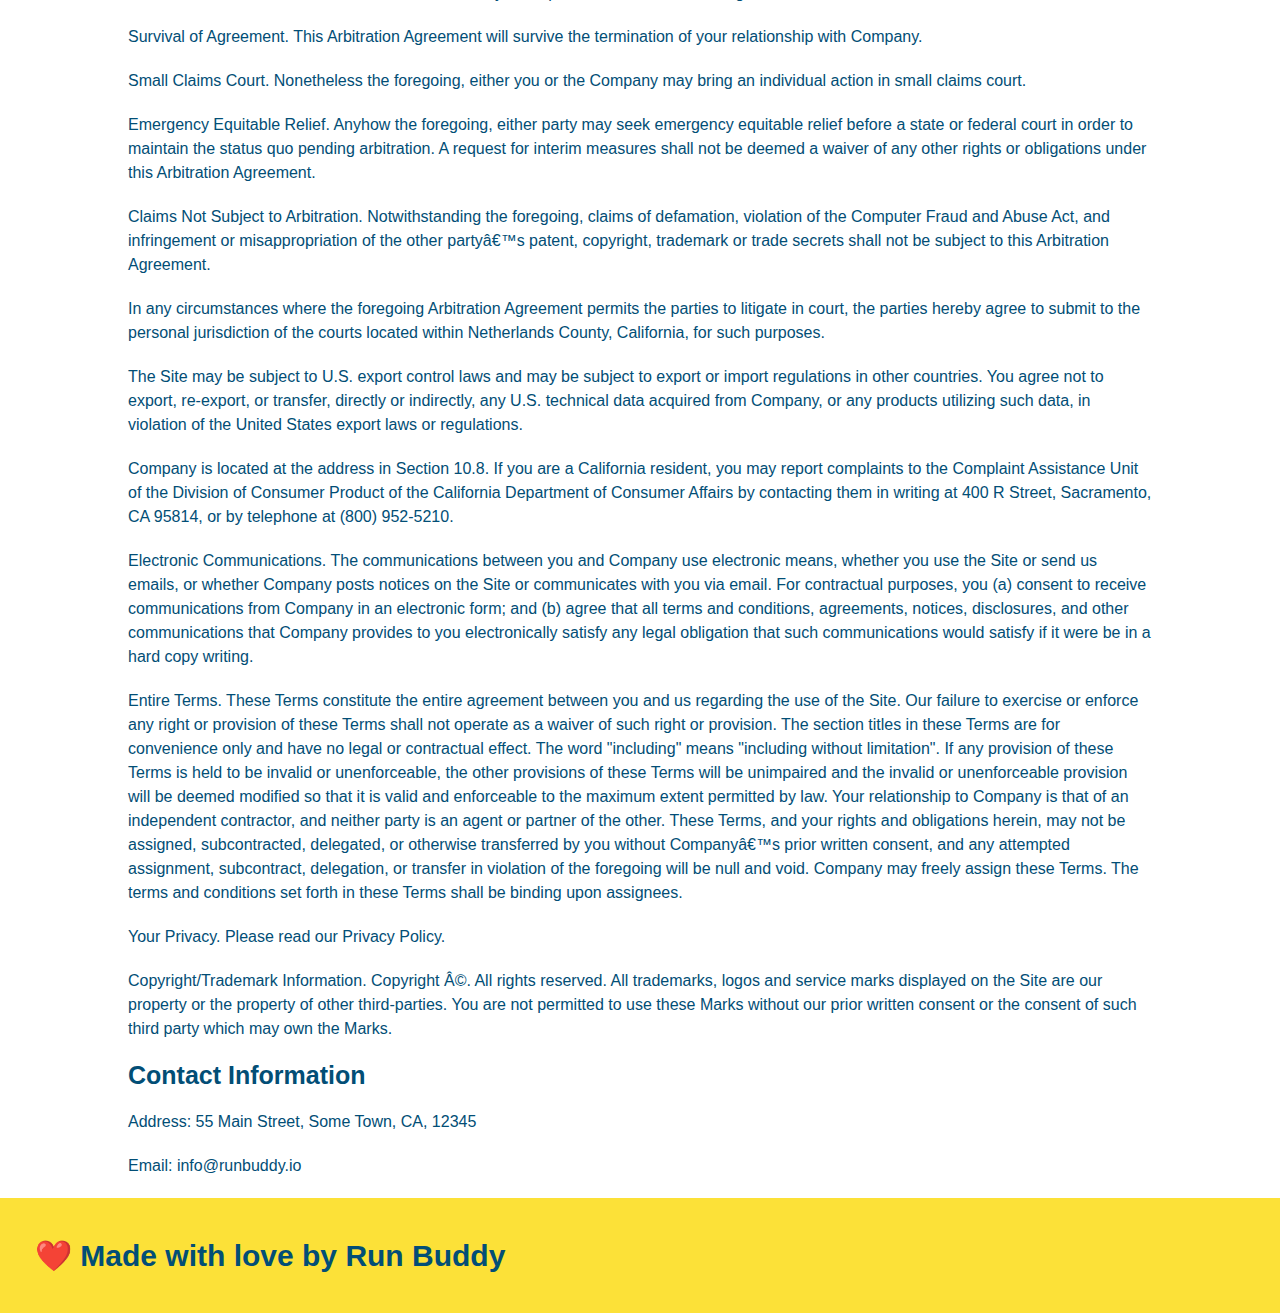
==== commit fd549ba1: "added mediaqueries" ====
--- a/privacy-policy.html
+++ b/privacy-policy.html
@@ -1,7 +1,8 @@
-<<<<<<< HEAD
+
 <!DOCTYPE html>
 <html lang="en">
   <head>
+    <meta name="viewport" content="width=device-width, initial-scale=1.0" />
     <meta charset="UTF-8" />
     <link rel="stylesheet" href="./style.css" />
     <link rel="stylesheet" href="./privacy-policy.css" />
@@ -463,472 +464,4 @@
     </footer>
   
       
-  </body>
-=======
-<!DOCTYPE html>
-<html lang="en">
-  <head>
-    <meta charset="UTF-8" />
-    <link rel="stylesheet" href="./style.css" />
-    <link rel="stylesheet" href="./privacy-policy.css" />
-    <title>Privacy Policy - Run Buddy</title>
-  </head>
-  <body>
-    <header>
-        <h1>
-          <a href="/">RUN BUDDY</a>
-        </h1>
-        <nav>
-          <ul>
-            <li>
-              <a href="./index.html#what-we-do">What We Do</a>
-            </li>
-            <li>
-              <a href="./index.html#what-you-do">What You Do</a>
-            </li>
-            <li>
-              <a href="./index.html#your-trainers">Your Trainers</a>
-            </li>
-            <li>
-              <a href="./index.html#reach-out">Reach Out</a>
-            </li>
-          </ul>
-        </nav>
-    </header>
-
-    <section class="hero">
-        <h2 class="page-title">
-          Privacy Policy
-        </h2>
-    </section>
-
-    <article class="secondary-content">
-        <p>
-            Website Terms of Use
-          </p>
-    
-          <p>
-            Version 1.0
-          </p>
-    
-          <p>
-            The Run Buddy website located at https://runbuddy.io is a copyrighted work belonging to Run Buddy. Certain
-            features of the Site may be subject to additional guidelines, terms, or rules, which will be posted on the Site
-            in connection with such features.
-          </p>
-    
-          <p>
-            All such additional terms, guidelines, and rules are incorporated by reference into these Terms.
-          </p>
-    
-          <p>
-            These Terms of Use described the legally binding terms and conditions that oversee your use of the Site. BY
-            LOGGING INTO THE SITE, YOU ARE BEING COMPLIANT THAT THESE TERMS and you represent that you have the authority
-            and capacity to enter into these Terms. YOU SHOULD BE AT LEAST 18 YEARS OF AGE TO ACCESS THE SITE. IF YOU
-            DISAGREE WITH ALL OF THE PROVISION OF THESE TERMS, DO NOT LOG INTO AND/OR USE THE SITE.
-          </p>
-    
-          <p>
-            These terms require the use of arbitration Section 10.2 on an individual basis to resolve disputes and also
-            limit the remedies available to you in the event of a dispute. These Terms of Use were created with the help of
-            the Terms Of Use Generator and the Privacy Policy Template.
-          </p>
-    
-          <h3>
-            Access to the Site
-          </h3>
-    
-          <p>
-            Subject to these Terms. Company grants you a non-transferable, non-exclusive, revocable, limited license to
-            access the Site solely for your own personal, noncommercial use.
-          </p>
-    
-          <p>
-            Certain Restrictions. The rights approved to you in these Terms are subject to the following restrictions: (a)
-            you shall not sell, rent, lease, transfer, assign, distribute, host, or otherwise commercially exploit the Site;
-            (b) you shall not change, make derivative works of, disassemble, reverse compile or reverse engineer any part of
-            the Site; (c) you shall not access the Site in order to build a similar or competitive website; and (d) except
-            as expressly stated herein, no part of the Site may be copied, reproduced, distributed, republished, downloaded,
-            displayed, posted or transmitted in any form or by any means unless otherwise indicated, any future release,
-            update, or other addition to functionality of the Site shall be subject to these Terms. All copyright and other
-            proprietary notices on the Site must be retained on all copies thereof.
-          </p>
-    
-          <p>
-            Company reserves the right to change, suspend, or cease the Site with or without notice to you. You approved
-            that Company will not be held liable to you or any third-party for any change, interruption, or termination of
-            the Site or any part.
-          </p>
-    
-          <p>
-            No Support or Maintenance. You agree that Company will have no obligation to provide you with any support in
-            connection with the Site.
-          </p>
-    
-          <p>
-            Excluding any User Content that you may provide, you are aware that all the intellectual property rights,
-            including copyrights, patents, trademarks, and trade secrets, in the Site and its content are owned by Company
-            or Companyâ€™s suppliers. Note that these Terms and access to the Site do not give you any rights, title or
-            interest in or to any intellectual property rights, except for the limited access rights expressed in Section
-            2.1. Company and its suppliers reserve all rights not granted in these Terms.
-          </p>
-    
-          <h3>
-            Third-Party Links & Ads; Other Users
-          </h3>
-    
-          <p>
-            Third-Party Links & Ads. The Site may contain links to third-party websites and services, and/or display
-            advertisements for third-parties. Such Third-Party Links & Ads are not under the control of Company, and Company
-            is not responsible for any Third-Party Links & Ads. Company provides access to these Third-Party Links & Ads
-            only as a convenience to you, and does not review, approve, monitor, endorse, warrant, or make any
-            representations with respect to Third-Party Links & Ads. You use all Third-Party Links & Ads at your own risk,
-            and should apply a suitable level of caution and discretion in doing so. When you click on any of the
-            Third-Party Links & Ads, the applicable third partyâ€™s terms and policies apply, including the third partyâ€™s
-            privacy and data gathering practices.
-          </p>
-    
-          <p>
-            Other Users. Each Site user is solely responsible for any and all of its own User Content. Because we do not
-            control User Content, you acknowledge and agree that we are not responsible for any User Content, whether
-            provided by you or by others. You agree that Company will not be responsible for any loss or damage incurred as
-            the result of any such interactions. If there is a dispute between you and any Site user, we are under no
-            obligation to become involved.
-          </p>
-    
-          <p>
-            You hereby release and forever discharge the Company and our officers, employees, agents, successors, and
-            assigns from, and hereby waive and relinquish, each and every past, present and future dispute, claim,
-            controversy, demand, right, obligation, liability, action and cause of action of every kind and nature, that has
-            arisen or arises directly or indirectly out of, or that relates directly or indirectly to, the Site. If you are
-            a California resident, you hereby waive California civil code section 1542 in connection with the foregoing,
-            which states: "a general release does not extend to claims which the creditor does not know or suspect to exist
-            in his or her favor at the time of executing the release, which if known by him or her must have materially
-            affected his or her settlement with the debtor."
-          </p>
-    
-          <p>
-            Cookies and Web Beacons. Like any other website, Run Buddy uses â€˜cookiesâ€™. These cookies are used to store
-            information including visitorsâ€™ preferences, and the pages on the website that the visitor accessed or visited.
-            The information is used to optimize the usersâ€™ experience by customizing our web page content based on visitorsâ€™
-            browser type and/or other information.
-          </p>
-    
-          <h3>
-            Disclaimers
-          </h3>
-    
-          <p>
-            The site is provided on an "as-is" and "as available" basis, and company and our suppliers expressly disclaim
-            any and all warranties and conditions of any kind, whether express, implied, or statutory, including all
-            warranties or conditions of merchantability, fitness for a particular purpose, title, quiet enjoyment, accuracy,
-            or non-infringement. We and our suppliers make not guarantee that the site will meet your requirements, will be
-            available on an uninterrupted, timely, secure, or error-free basis, or will be accurate, reliable, free of
-            viruses or other harmful code, complete, legal, or safe. If applicable law requires any warranties with respect
-            to the site, all such warranties are limited in duration to ninety (90) days from the date of first use.
-          </p>
-    
-          <p>
-            Some jurisdictions do not allow the exclusion of implied warranties, so the above exclusion may not apply to
-            you. Some jurisdictions do not allow limitations on how long an implied warranty lasts, so the above limitation
-            may not apply to you.
-          </p>
-    
-          <h3>
-            Limitation on Liability
-          </h3>
-    
-          <p>
-            To the maximum extent permitted by law, in no event shall company or our suppliers be liable to you or any
-            third-party for any lost profits, lost data, costs of procurement of substitute products, or any indirect,
-            consequential, exemplary, incidental, special or punitive damages arising from or relating to these terms or
-            your use of, or incapability to use the site even if company has been advised of the possibility of such
-            damages. Access to and use of the site is at your own discretion and risk, and you will be solely responsible
-            for any damage to your device or computer system, or loss of data resulting therefrom.
-          </p>
-    
-          <p>
-            To the maximum extent permitted by law, notwithstanding anything to the contrary contained herein, our liability
-            to you for any damages arising from or related to this agreement, will at all times be limited to a maximum of
-            fifty U.S. dollars (u.s. $50). The existence of more than one claim will not enlarge this limit. You agree that
-            our suppliers will have no liability of any kind arising from or relating to this agreement.
-          </p>
-    
-          <p>
-            Some jurisdictions do not allow the limitation or exclusion of liability for incidental or consequential
-            damages, so the above limitation or exclusion may not apply to you.
-          </p>
-    
-          <p>
-            Term and Termination. Subject to this Section, these Terms will remain in full force and effect while you use
-            the Site. We may suspend or terminate your rights to use the Site at any time for any reason at our sole
-            discretion, including for any use of the Site in violation of these Terms. Upon termination of your rights under
-            these Terms, your Account and right to access and use the Site will terminate immediately. You understand that
-            any termination of your Account may involve deletion of your User Content associated with your Account from our
-            live databases. Company will not have any liability whatsoever to you for any termination of your rights under
-            these Terms. Even after your rights under these Terms are terminated, the following provisions of these Terms
-            will remain in effect: Sections 2 through 2.5, Section 3 and Sections 4 through 10.
-          </p>
-    
-          <h3>
-            Copyright Policy.
-          </h3>
-    
-          <p>
-            Company respects the intellectual property of others and asks that users of our Site do the same. In connection
-            with our Site, we have adopted and implemented a policy respecting copyright law that provides for the removal
-            of any infringing materials and for the termination of users of our online Site who are repeated infringers of
-            intellectual property rights, including copyrights. If you believe that one of our users is, through the use of
-            our Site, unlawfully infringing the copyright(s) in a work, and wish to have the allegedly infringing material
-            removed, the following information in the form of a written notification (pursuant to 17 U.S.C. Â§ 512(c)) must
-            be provided to our designated Copyright Agent:
-          </p>
-    
-          <ul>
-            <li>
-              your physical or electronic signature;
-            </li>
-            <li>
-              identification of the copyrighted work(s) that you claim to have been infringed;
-            </li>
-            <li>
-              identification of the material on our services that you claim is infringing and that you request us to remove;
-            </li>
-            <li>
-              sufficient information to permit us to locate such material; your address, telephone number, and e-mail
-              address;
-            </li>
-            <li>
-              a statement that you have a good faith belief that use of the objectionable material is not authorized by the
-              copyright owner, its agent, or under the law; and
-            </li>
-            <li>
-              a statement that the information in the notification is accurate, and under penalty of perjury, that you are
-              either the owner of the copyright that has allegedly been infringed or that you are authorized to act on
-              behalf of the copyright owner.
-            </li>
-          </ul>
-    
-          <p>
-            Please note that, pursuant to 17 U.S.C. Â§ 512(f), any misrepresentation of material fact in a written
-            notification automatically subjects the complaining party to liability for any damages, costs and attorneyâ€™s
-            fees incurred by us in connection with the written notification and allegation of copyright infringement.
-          </p>
-    
-          <h3>
-            General
-          </h3>
-    
-          <p>
-            These Terms are subject to occasional revision, and if we make any substantial changes, we may notify you by
-            sending you an e-mail to the last e-mail address you provided to us and/or by prominently posting notice of the
-            changes on our Site. You are responsible for providing us with your most current e-mail address. In the event
-            that the last e-mail address that you have provided us is not valid our dispatch of the e-mail containing such
-            notice will nonetheless constitute effective notice of the changes described in the notice. Any changes to these
-            Terms will be effective upon the earliest of thirty (30) calendar days following our dispatch of an e-mail
-            notice to you or thirty (30) calendar days following our posting of notice of the changes on our Site. These
-            changes will be effective immediately for new users of our Site. Continued use of our Site following notice of
-            such changes shall indicate your acknowledgement of such changes and agreement to be bound by the terms and
-            conditions of such changes. Dispute Resolution. Please read this Arbitration Agreement carefully. It is part of
-            your contract with Company and affects your rights. It contains procedures for MANDATORY BINDING ARBITRATION AND
-            A CLASS ACTION WAIVER.
-          </p>
-    
-          <p>
-            Applicability of Arbitration Agreement. All claims and disputes in connection with the Terms or the use of any
-            product or service provided by the Company that cannot be resolved informally or in small claims court shall be
-            resolved by binding arbitration on an individual basis under the terms of this Arbitration Agreement. Unless
-            otherwise agreed to, all arbitration proceedings shall be held in English. This Arbitration Agreement applies to
-            you and the Company, and to any subsidiaries, affiliates, agents, employees, predecessors in interest,
-            successors, and assigns, as well as all authorized or unauthorized users or beneficiaries of services or goods
-            provided under the Terms.
-          </p>
-    
-          <p>
-            Notice Requirement and Informal Dispute Resolution. Before either party may seek arbitration, the party must
-            first send to the other party a written Notice of Dispute describing the nature and basis of the claim or
-            dispute, and the requested relief. A Notice to the Company should be sent to: 55 Main Street, Some Town, CA,
-            12345. After the Notice is received, you and the Company may attempt to resolve the claim or dispute informally.
-            If you and the Company do not resolve the claim or dispute within thirty (30) days after the Notice is received,
-            either party may begin an arbitration proceeding. The amount of any settlement offer made by any party may not
-            be disclosed to the arbitrator until after the arbitrator has determined the amount of the award to which either
-            party is entitled.
-          </p>
-    
-          <p>
-            Arbitration Rules. Arbitration shall be initiated through the American Arbitration Association, an established
-            alternative dispute resolution provider that offers arbitration as set forth in this section. If AAA is not
-            available to arbitrate, the parties shall agree to select an alternative ADR Provider. The rules of the ADR
-            Provider shall govern all aspects of the arbitration except to the extent such rules are in conflict with the
-            Terms. The AAA Consumer Arbitration Rules governing the arbitration are available online at adr.org or by
-            calling the AAA at 1-800-778-7879. The arbitration shall be conducted by a single, neutral arbitrator. Any
-            claims or disputes where the total amount of the award sought is less than Ten Thousand U.S. Dollars (US
-            $10,000.00) may be resolved through binding non-appearance-based arbitration, at the option of the party seeking
-            relief. For claims or disputes where the total amount of the award sought is Ten Thousand U.S. Dollars (US
-            $10,000.00) or more, the right to a hearing will be determined by the Arbitration Rules. Any hearing will be
-            held in a location within 100 miles of your residence, unless you reside outside of the United States, and
-            unless the parties agree otherwise. If you reside outside of the U.S., the arbitrator shall give the parties
-            reasonable notice of the date, time and place of any oral hearings. Any judgment on the award rendered by the
-            arbitrator may be entered in any court of competent jurisdiction. If the arbitrator grants you an award that is
-            greater than the last settlement offer that the Company made to you prior to the initiation of arbitration, the
-            Company will pay you the greater of the award or $2,500.00. Each party shall bear its own costs and
-            disbursements arising out of the arbitration and shall pay an equal share of the fees and costs of the ADR
-            Provider.
-          </p>
-    
-          <p>
-            Additional Rules for Non-Appearance Based Arbitration. If non-appearance based arbitration is elected, the
-            arbitration shall be conducted by telephone, online and/or based solely on written submissions; the specific
-            manner shall be chosen by the party initiating the arbitration. The arbitration shall not involve any personal
-            appearance by the parties or witnesses unless otherwise agreed by the parties.
-          </p>
-    
-          <p>
-            Time Limits. If you or the Company pursues arbitration, the arbitration action must be initiated and/or demanded
-            within the statute of limitations and within any deadline imposed under the AAA Rules for the pertinent claim.
-          </p>
-    
-          <p>
-            Authority of Arbitrator. If arbitration is initiated, the arbitrator will decide the rights and liabilities of
-            you and the Company, and the dispute will not be consolidated with any other matters or joined with any other
-            cases or parties. The arbitrator shall have the authority to grant motions dispositive of all or part of any
-            claim. The arbitrator shall have the authority to award monetary damages, and to grant any non-monetary remedy
-            or relief available to an individual under applicable law, the AAA Rules, and the Terms. The arbitrator shall
-            issue a written award and statement of decision describing the essential findings and conclusions on which the
-            award is based. The arbitrator has the same authority to award relief on an individual basis that a judge in a
-            court of law would have. The award of the arbitrator is final and binding upon you and the Company.
-          </p>
-    
-          <p>
-            Waiver of Jury Trial. THE PARTIES HEREBY WAIVE THEIR CONSTITUTIONAL AND STATUTORY RIGHTS TO GO TO COURT AND HAVE
-            A TRIAL IN FRONT OF A JUDGE OR A JURY, instead electing that all claims and disputes shall be resolved by
-            arbitration under this Arbitration Agreement. Arbitration procedures are typically more limited, more efficient
-            and less expensive than rules applicable in a court and are subject to very limited review by a court. In the
-            event any litigation should arise between you and the Company in any state or federal court in a suit to vacate
-            or enforce an arbitration award or otherwise, YOU AND THE COMPANY WAIVE ALL RIGHTS TO A JURY TRIAL, instead
-            electing that the dispute be resolved by a judge.
-          </p>
-    
-          <p>
-            Waiver of Class or Consolidated Actions. All claims and disputes within the scope of this arbitration agreement
-            must be arbitrated or litigated on an individual basis and not on a class basis, and claims of more than one
-            customer or user cannot be arbitrated or litigated jointly or consolidated with those of any other customer or
-            user.
-          </p>
-    
-          <p>
-            Confidentiality. All aspects of the arbitration proceeding shall be strictly confidential. The parties agree to
-            maintain confidentiality unless otherwise required by law. This paragraph shall not prevent a party from
-            submitting to a court of law any information necessary to enforce this Agreement, to enforce an arbitration
-            award, or to seek injunctive or equitable relief.
-          </p>
-    
-          <p>
-            Severability. If any part or parts of this Arbitration Agreement are found under the law to be invalid or
-            unenforceable by a court of competent jurisdiction, then such specific part or parts shall be of no force and
-            effect and shall be severed and the remainder of the Agreement shall continue in full force and effect.
-          </p>
-    
-          <p>
-            Right to Waive. Any or all of the rights and limitations set forth in this Arbitration Agreement may be waived
-            by the party against whom the claim is asserted. Such waiver shall not waive or affect any other portion of this
-            Arbitration Agreement.
-          </p>
-    
-          <p>
-            Survival of Agreement. This Arbitration Agreement will survive the termination of your relationship with
-            Company.
-          </p>
-    
-          <p>
-            Small Claims Court. Nonetheless the foregoing, either you or the Company may bring an individual action in small
-            claims court.
-          </p>
-    
-          <p>
-            Emergency Equitable Relief. Anyhow the foregoing, either party may seek emergency equitable relief before a
-            state or federal court in order to maintain the status quo pending arbitration. A request for interim measures
-            shall not be deemed a waiver of any other rights or obligations under this Arbitration Agreement.
-          </p>
-    
-          <p>
-            Claims Not Subject to Arbitration. Notwithstanding the foregoing, claims of defamation, violation of the
-            Computer Fraud and Abuse Act, and infringement or misappropriation of the other partyâ€™s patent, copyright,
-            trademark or trade secrets shall not be subject to this Arbitration Agreement.
-          </p>
-    
-          <p>
-            In any circumstances where the foregoing Arbitration Agreement permits the parties to litigate in court, the
-            parties hereby agree to submit to the personal jurisdiction of the courts located within Netherlands County,
-            California, for such purposes.
-          </p>
-    
-          <p>
-            The Site may be subject to U.S. export control laws and may be subject to export or import regulations in other
-            countries. You agree not to export, re-export, or transfer, directly or indirectly, any U.S. technical data
-            acquired from Company, or any products utilizing such data, in violation of the United States export laws or
-            regulations.
-          </p>
-    
-          <p>
-            Company is located at the address in Section 10.8. If you are a California resident, you may report complaints
-            to the Complaint Assistance Unit of the Division of Consumer Product of the California Department of Consumer
-            Affairs by contacting them in writing at 400 R Street, Sacramento, CA 95814, or by telephone at (800) 952-5210.
-          </p>
-    
-          <p>
-            Electronic Communications. The communications between you and Company use electronic means, whether you use the
-            Site or send us emails, or whether Company posts notices on the Site or communicates with you via email. For
-            contractual purposes, you (a) consent to receive communications from Company in an electronic form; and (b)
-            agree that all terms and conditions, agreements, notices, disclosures, and other communications that Company
-            provides to you electronically satisfy any legal obligation that such communications would satisfy if it were be
-            in a hard copy writing.
-          </p>
-    
-          <p>
-            Entire Terms. These Terms constitute the entire agreement between you and us regarding the use of the Site. Our
-            failure to exercise or enforce any right or provision of these Terms shall not operate as a waiver of such right
-            or provision. The section titles in these Terms are for convenience only and have no legal or contractual
-            effect. The word "including" means "including without limitation". If any provision of these Terms is held to be
-            invalid or unenforceable, the other provisions of these Terms will be unimpaired and the invalid or
-            unenforceable provision will be deemed modified so that it is valid and enforceable to the maximum extent
-            permitted by law. Your relationship to Company is that of an independent contractor, and neither party is an
-            agent or partner of the other. These Terms, and your rights and obligations herein, may not be assigned,
-            subcontracted, delegated, or otherwise transferred by you without Companyâ€™s prior written consent, and any
-            attempted assignment, subcontract, delegation, or transfer in violation of the foregoing will be null and void.
-            Company may freely assign these Terms. The terms and conditions set forth in these Terms shall be binding upon
-            assignees.
-          </p>
-    
-          <p>
-            Your Privacy. Please read our Privacy Policy.
-          </p>
-    
-          <p>
-            Copyright/Trademark Information. Copyright Â©. All rights reserved. All trademarks, logos and service marks
-            displayed on the Site are our property or the property of other third-parties. You are not permitted to use
-            these Marks without our prior written consent or the consent of such third party which may own the Marks.
-          </p>
-    
-          <h3>
-            Contact Information
-          </h3>
-    
-          <p>
-            Address: 55 Main Street, Some Town, CA, 12345
-          </p>
-    
-          <p>
-            Email: info@runbuddy.io
-          </p>
-    </article>
-        
-    <footer>
-     <h2>❤️ Made with love by Run Buddy</h2>
-        
-    </footer>
-  
-      
-  </body>
->>>>>>> main
-</html>+  </body>--- a/style.css
+++ b/style.css
@@ -12,6 +12,9 @@
 header {
  padding: 20px 35px;
  background-color: #39a6b2;
+ display: flex;
+ justify-content: space-between;
+ flex-wrap: wrap;
 }
 
 header h1 {
@@ -19,7 +22,6 @@
   font-size: 36px;
   color: #fce138;
   margin: 0;
-  display: inline;
 }
 
 header a {
@@ -28,35 +30,39 @@
 }
 
 header nav {
-    float: right;
     margin: 7px 0;
 }
 
-header nav ul li {
-    display: inline;
+header nav ul{
+    display: flex;
+    flex-wrap: wrap;
+    justify-content: space-between;
+    align-items: center;
+    list-style: none;
 }
 
 header nav ul li a {
-    margin: 0 30px;
+    padding: 10px 15px;
     font-weight: lighter;
-    font-size: 22px;
+    font-size: 1.55vw;
 }
 
 footer {
     background: #fce138;
     width: 100%;
     padding: 40px 35px;
+    display: flex;
+    justify-content: space-between;
+    flex-wrap: wrap;
 }
 
 footer h2 {
-    display: inline;
     color: #024e76;
     font-size: 30px;
     margin: 0;
 }
 
 footer div{
-    float: right;
     line-height: 1.5;
     text-align: right;
 }
@@ -71,21 +77,35 @@
 
 .hero {
     background-image: url("./images/hero-bg\ \(1\).jpg");
-    height: 600px;
     background-size: cover;
     background-position: center;
-    position: relative;
-}
-
+    display: flex;
+    justify-content: center;
+    flex-wrap: wrap;
+    align-items: flex-start;
+}
+
+.hero-cta {
+    width: 35%;
+    text-align: right;
+    margin: 3.5%;
+    color: #fff;
+    font-size: 18px;
+    line-height: 1.2;
+}
+
+.hero-cta h2 {
+    font-style: italic;
+    font-size: 55px;
+    color: #fce138;
+}
 
 .hero-form {
     background-color: #fce138;
     padding: 20px;
-    width: 500px;
-    color: #024e76;
-    position: absolute;
-    bottom: 120px;
-    right: 140px;
+    color: #024e76;
+    width: 40%;
+    margin: 3.5%;
 }
 
 .hero-form {
@@ -123,10 +143,6 @@
     border: none;
     padding: 10px 20px;
     font-size: 16px;
-}
-
-.intro {
-    text-align: center;
 }
 
 .intro p {
@@ -135,20 +151,32 @@
     width: 80%;
     font-size: 20px;
     margin: 0 auto;
+    text-align: center;
 }
 
 .steps {
+    background: #fce138;
+}
+
+.step {
+    margin: 50px auto;
+    padding-bottom: 50px;
+    width: 80%;
+    border-bottom: 1px solid #39a6b2;
+    display: flex;
+    flex-wrap: wrap;
+    align-items: center;
+    justify-content: space-between;
+}
+
+.section-title {
+    font-size: 48px;
+    color: #024e76;
+    border-bottom: 3px solid;
+    padding-bottom: 20px;
     text-align: center;
-    background: #fce138;
-}
-
-.section-title {
-    font-size: 55px;
-    color: #024e76;
-    margin-bottom: 35px;
-    padding: 0 100px 20px 100px;
-    display: inline-block;
-    border-bottom: 3px solid;
+    margin: 0 auto 35px auto;
+    width: 50%;
 }
 
 .primary-border {
@@ -159,51 +187,65 @@
     border-color: #39a6b2;
 }
 
-.steps div {
-    margin-bottom: 80px;
-}
-
-.steps img{
-    width: 15%;
-    margin: 10px 0;
-}
-
-.steps h3 {
+.step h3 {
     color: #024e76;
     font-size: 46px;
-    margin-top: 10px;
-}
-
-.steps p {
+    flex: 1 30%;
+}
+
+.step-info {
+    flex: 2 70%;
+    display: flex;
+    flex-wrap: wrap;
+    align-items: center;
+}
+
+.step-img {
+    flex: 1;
+    margin-right: 20px;
+}
+
+.step-img img {
+    max-width: 100%;
+}
+
+.step-text {
+    flex: 12;
+}
+
+.step-text p {
     color: #39a6b2;
-    font-size: 23px;
-}
-
-.steps span {
-    font-size: 38px;
+    font-size: 18px;
+}
+
+.step-text h4 {
+    font-size: 26px;
+    line-height: 1.5;
+    color: #024e76;
 }
 
 .trainers {
-    text-align: center;
+    width: 100%;
+    margin: 0 auto;
+    display: flex;
+    flex-wrap: wrap;
+    justify-content: space-around;
 }
 
 .trainer {
-    width: 900px;
-    margin: 0 auto 30px auto;
+    margin: 20px;
     background: #024e76;
     color: #fce138;
-    overflow: auto;
+    flex: 1;
 }
 
 .trainer img {
-    width: 35%;
-    float: left;
+    width: 100%;
 }
 
 .trainer-bio {
-    padding: 35px;
-    float: left;
-    width: 65%;
+    padding: 25px;
+    line-height: 1.3;
 }
 
 .text-left {
@@ -214,24 +256,25 @@
     text-align: right;
 }
 
+.flex-row {
+    display: flex;
+}
+
 .trainer-bio h3 {
-    font-size: 32px;
-    margin-bottom: 8px;
+    font-size: 28px;
 }
 
 .trainer-bio h4 {
     font-weight: lighter;
-    font-size: 26px;
-    margin-bottom: 25px;
+    font-size: 22px;
+    margin-bottom: 15px;
 }
 
 .trainer-bio p {
     font-size: 17px;
-    line-height: 1.3;
 }
 
 .contact {
-    text-align: center;
     background: #024e76;
 }
 
@@ -239,17 +282,22 @@
     color: #fce138;
 }
 
+.contact-info {
+    display: flex;
+    justify-content: space-between;
+    flex-wrap: wrap;
+}
+
+.contact-info > * {
+    flex: 1;
+    margin: 15px;
+}
+
 .contact-info iframe {
-    width: 400px;
     height: 400px;
 }
 
 .contact-info div {
-    width: 410px;
-    display: inline-block;
-    vertical-align: top;
-    text-align: left;
-    margin: 30px 0 0 60px;
     color: white;
 }
 
@@ -261,10 +309,55 @@
 .contact-info p, .contact-info address {
     margin: 20px 0;
     line-height: 1.5;
-    font-size: 20px;
+    font-size: 15px;
     font-style: normal;
 }
 
 .contact-info a {
     color: #fce138;
 }
+
+.contact-form input, .contact-form textarea {
+    border: 1px solid #024e76;
+    display: block;
+    padding: 7px 15px;
+    font-size: 16px;
+    color: #024e76;
+    width: 100%;
+    margin-bottom: 15px;
+    margin-top: 5px;
+}
+
+.contact-form button {
+    width: 100%;
+    border: none;
+    background: #fce138;
+    color: #024e76;
+    text-align: center;
+    padding: 15px 0;
+    font-size: 16px;
+}
+
+/* MEDIA QUERY FOR SMALLER DESKTOP SCREENS AND SMALLER */
+@media screen and (max-width: 980px) {
+    header h1 a {
+        /* this will be applied on any screen smaller than 980px */
+        color: tomato;
+    }
+}
+
+/* MEDIA QUERY FOR TABLETS AND SMALLER */
+@media screen and (max-width: 768px) {
+    header h1 {
+        /* this will be applied on any screen between 768px and 575px */
+        font-size: 80px;
+    }
+}
+
+/*  MEDIA QUERY FOR MOBILE PHONES AND SMALLER */
+@media screen and (max-width: 575px) {
+    header h1 {
+        /* this will be applied on any screen smaller than 575px */
+        font-size: 100px;
+    }
+}
